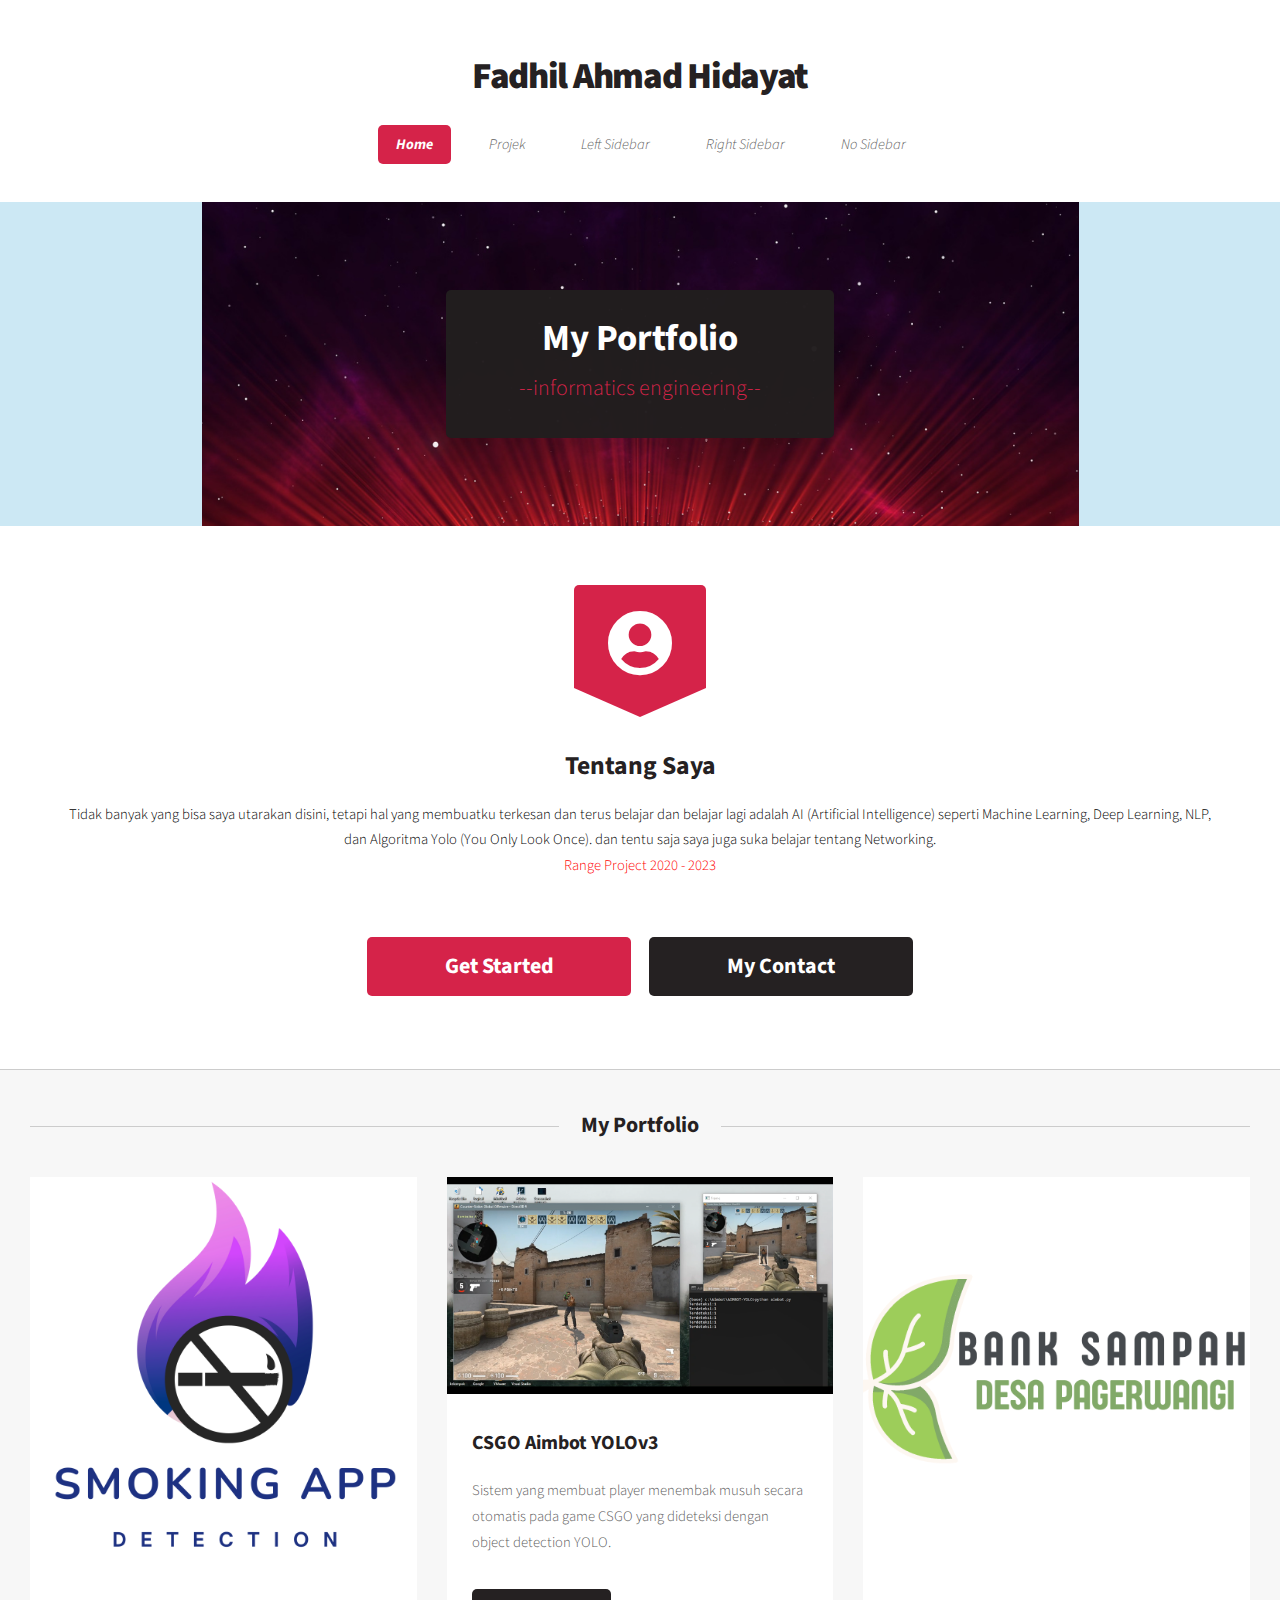
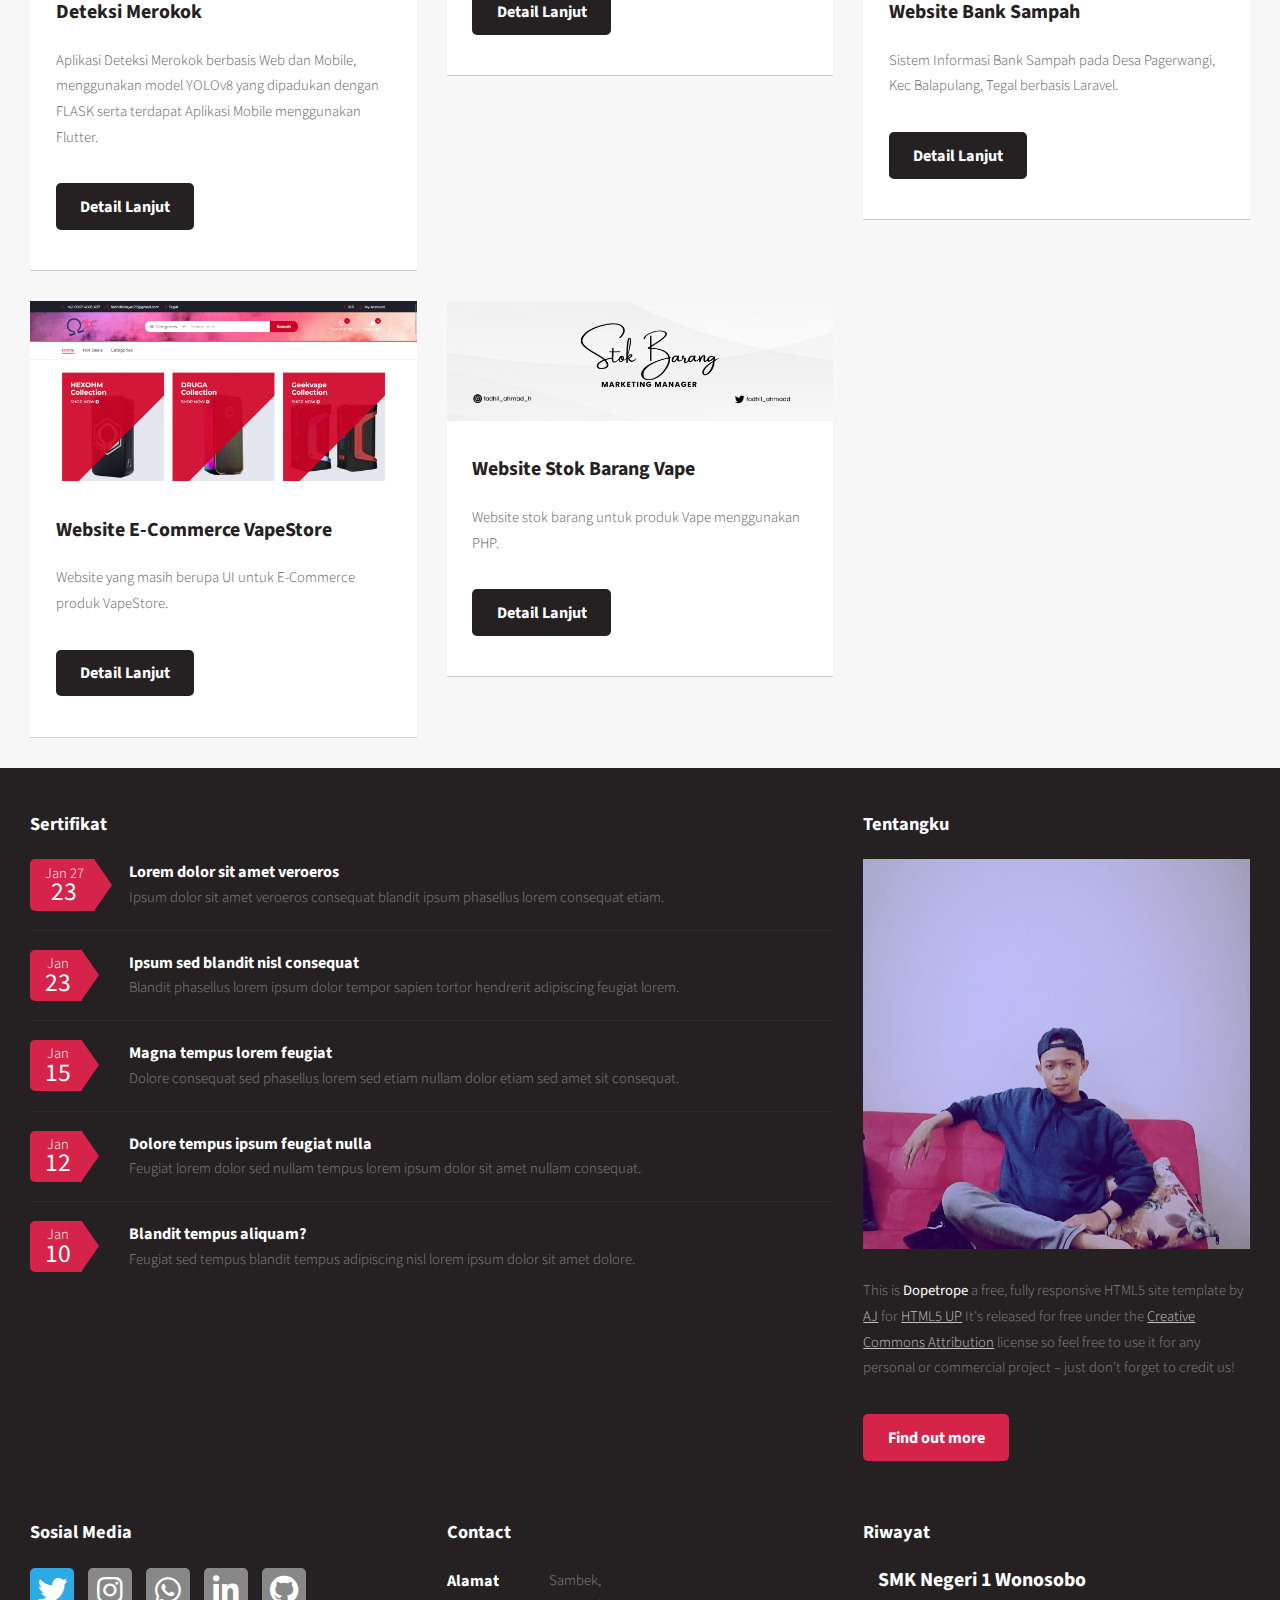
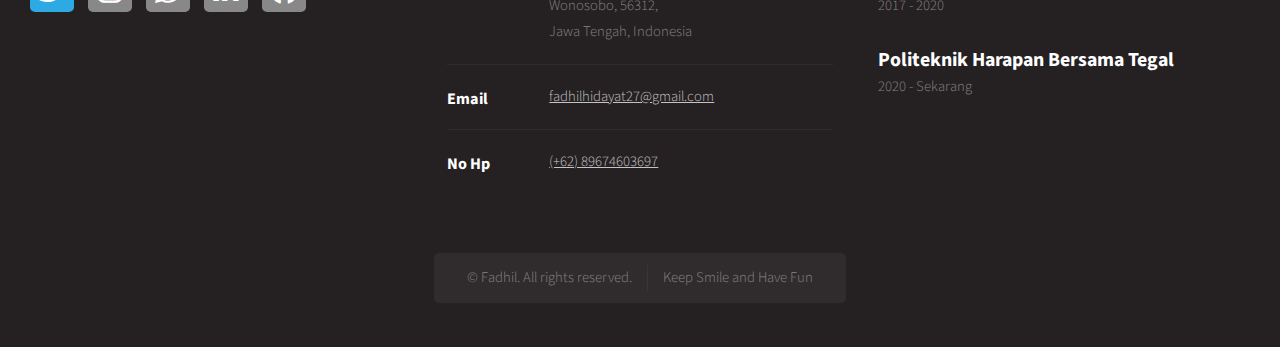
==== index.html @ 1b9e40a4 "Initial commit" ====
<!DOCTYPE HTML>
<html>
	<head>
		<title>Portfolio-Fadhil Ahmad Hidayat</title>
		<meta charset="utf-8" />
		<meta name="viewport" content="width=device-width, initial-scale=1, user-scalable=no" />
		<link rel="stylesheet" href="assets/css/main.css" />
	</head>
	<body class="homepage is-preload">
		<div id="page-wrapper">

			<!-- Header -->
				<section id="header">

					<!-- Logo -->
						<h1><a href="index.html">Fadhil Ahmad Hidayat</a></h1>

					<!-- Nav -->
						<nav id="nav">
							<ul>
								<li class="current"><a href="index.html">Home</a></li>
								<li>
									<a href="#">Projek</a>
									<ul>
										<li><a href="#">Deteksi Merokok</a></li>
										<li><a href="#">CSGO Aimbot YOLOv3</a></li>
										<li>
											<a href="#">Website</a>
											<ul>
												<li><a href="#">Bank Sampah</a></li>
												<li><a href="#">E-Commerce VapeStore</a></li>
												<li><a href="#">Stok Barang Vape</a></li>
											</ul>
										</li>										
									</ul>
								</li>
								<li><a href="left-sidebar.html">Left Sidebar</a></li>
								<li><a href="right-sidebar.html">Right Sidebar</a></li>
								<li><a href="no-sidebar.html">No Sidebar</a></li>
							</ul>
						</nav>

					<!-- Banner -->
						<section id="banner">
							<header>
								<h2>My Portfolio</h2>
								<p>--informatics engineering--</p>
							</header>
						</section>

					<!-- Intro -->
						<section id="intro" class="container">
							<div class="row">
								<div class="col-12 col-12-medium">
									<section class="first">
										<i class="icon solid featured fa-user-circle"></i>
										<header>
											<h2>Tentang Saya</h2>
										</header>
										<p style="color: black;">Tidak banyak yang bisa saya utarakan disini, tetapi hal yang membuatku terkesan dan terus belajar dan belajar lagi adalah AI (Artificial Intelligence) seperti Machine Learning, Deep Learning, NLP, dan Algoritma Yolo (You Only Look Once). dan tentu saja saya juga suka belajar tentang Networking.</p>
										<p style="color: red;">Range Project 2020 - 2023</p>
									</section>
								</div>								
							</div>
							<footer>
								<ul class="actions">
									<li><a href="#main" class="button large">Get Started</a></li>
									<li><a href="#footer" class="button alt large">My Contact</a></li>
								</ul>
							</footer>
						</section>

				</section>

			<!-- Main -->
				<section id="main">
					<div class="container">
						<div class="row">
							<div class="col-12">

								<!-- Portfolio -->
									<section>
										<header class="major">
											<h2>My Portfolio</h2>
										</header>
										<div class="row">
											<div class="col-4 col-6-medium col-12-small">
												<section class="box">
													<a href="#" class="image featured"><img src="images/image1.png" alt="" /></a>
													<header>
														<h3>Deteksi Merokok</h3>
													</header>
													<p>Aplikasi Deteksi Merokok berbasis Web dan Mobile, menggunakan model YOLOv8 yang dipadukan dengan FLASK serta terdapat Aplikasi Mobile menggunakan Flutter.</p>
													<footer>
														<ul class="actions">
															<li><a href="deteksi-merokok.html" class="button alt">Detail Lanjut</a></li>
														</ul>
													</footer>
												</section>
											</div>
											<div class="col-4 col-6-medium col-12-small">
												<section class="box">
													<a href="#" class="image featured"><img src="images/ss csgo.png" alt="" /></a>
													<header>
														<h3>CSGO Aimbot YOLOv3</h3>
													</header>
													<p>Sistem yang membuat player menembak musuh secara otomatis pada game CSGO yang dideteksi dengan object detection YOLO.</p>
													<footer>
														<ul class="actions">
															<li><a href="#" class="button alt">Detail Lanjut</a></li>
														</ul>
													</footer>
												</section>
											</div>
											<div class="col-4 col-6-medium col-12-small">
												<section class="box">
													<a href="#" class="image featured"><img src="images/banksampah.png" alt="" /></a>
													<header>
														<h3>Website Bank Sampah</h3>
													</header>
													<p>Sistem Informasi Bank Sampah pada Desa Pagerwangi, Kec Balapulang, Tegal berbasis Laravel.</p>
													<footer>
														<ul class="actions">
															<li><a href="#" class="button alt">Detail Lanjut</a></li>
														</ul>
													</footer>
												</section>
											</div>
											<div class="col-4 col-6-medium col-12-small">
												<section class="box">
													<a href="#" class="image featured"><img src="images/ecom.png" alt="" /></a>
													<header>
														<h3>Website E-Commerce VapeStore</h3>
													</header>
													<p>Website yang masih berupa UI untuk E-Commerce produk VapeStore.</p>
													<footer>
														<ul class="actions">
															<li><a href="#" class="button alt">Detail Lanjut</a></li>
														</ul>
													</footer>
												</section>
											</div>
											<div class="col-4 col-6-medium col-12-small">
												<section class="box">
													<a href="#" class="image featured"><img src="images/stok.png" alt="" /></a>
													<header>
														<h3>Website Stok Barang Vape</h3>
													</header>
													<p>Website stok barang untuk produk Vape menggunakan PHP.</p>
													<footer>
														<ul class="actions">
															<li><a href="#" class="button alt">Detail Lanjut</a></li>
														</ul>
													</footer>
												</section>
											</div>											
										</div>
									</section>

							</div>						
						</div>
					</div>
				</section>

			<!-- Footer -->
				<section id="footer">
					<div class="container">
						<div class="row">
							<div class="col-8 col-12-medium">
								<section>
									<header>
										<h2>Sertifikat</h2>
									</header>
									<ul class="dates">
										<li>
											<span class="date">Jan 27<strong>23</strong></span>
											<h3><a href="#">Lorem dolor sit amet veroeros</a></h3>
											<p>Ipsum dolor sit amet veroeros consequat blandit ipsum phasellus lorem consequat etiam.</p>
										</li>
										<li>
											<span class="date">Jan <strong>23</strong></span>
											<h3><a href="#">Ipsum sed blandit nisl consequat</a></h3>
											<p>Blandit phasellus lorem ipsum dolor tempor sapien tortor hendrerit adipiscing feugiat lorem.</p>
										</li>
										<li>
											<span class="date">Jan <strong>15</strong></span>
											<h3><a href="#">Magna tempus lorem feugiat</a></h3>
											<p>Dolore consequat sed phasellus lorem sed etiam nullam dolor etiam sed amet sit consequat.</p>
										</li>
										<li>
											<span class="date">Jan <strong>12</strong></span>
											<h3><a href="#">Dolore tempus ipsum feugiat nulla</a></h3>
											<p>Feugiat lorem dolor sed nullam tempus lorem ipsum dolor sit amet nullam consequat.</p>
										</li>
										<li>
											<span class="date">Jan <strong>10</strong></span>
											<h3><a href="#">Blandit tempus aliquam?</a></h3>
											<p>Feugiat sed tempus blandit tempus adipiscing nisl lorem ipsum dolor sit amet dolore.</p>
										</li>
									</ul>
								</section>
							</div>
							<div class="col-4 col-12-medium">
								<section>
									<header>
										<h2>Tentangku</h2>
									</header>
									<a href="#" class="image featured"><img src="images/me.jpg" alt="" /></a>
									<p>
										This is <strong>Dopetrope</strong> a free, fully responsive HTML5 site template by
										<a href="http://twitter.com/ajlkn">AJ</a> for <a href="http://html5up.net/">HTML5 UP</a> It's released for free under
										the <a href="http://html5up.net/license/">Creative Commons Attribution</a> license so feel free to use it for any personal or commercial project &ndash; just don't forget to credit us!
									</p>
									<footer>
										<ul class="actions">
											<li><a href="#" class="button">Find out more</a></li>
										</ul>
									</footer>
								</section>
							</div>
							<div class="col-4 col-6-medium col-12-small">							
								<header>
									<h2>Sosial Media</h2>
								</header>
								<ul class="social">										
									<li><a class="icon brands fa-twitter" href="https://twitter.com/fadhil_ahmadd" target="_blank"><span class="label">Twitter</span></a></li>
									<li><a class="icon brands fa-instagram" href="https://www.instagram.com/fadhil_ahmad_h/" target="_blank"><span class="label">Instagram</span></a></li>
									<li><a class="icon brands fa-whatsapp" href="https://wa.me/6289674603697" target="_blank"><span class="label">WhatsApp</span></a></li>
									<li><a class="icon brands fa-linkedin-in" href="linkedin.com/in/fadhil-ahmad-604623139" target="_blank"><span class="label">LinkedIn</span></a></li>
									<li><a class="icon brands fa-github" href="https://github.com/fadhilahmadd" target="_blank"><span class="label">Github</span></a></li>
								</ul>
							</div>
							<div class="col-4 col-6-medium col-12-small">
								<header>
									<h2>Contact</h2>
								</header>									
								<ul class="contact">
									<li>
										<h3>Alamat</h3>
										<p>
											Sambek,<br />
											Wonosobo, 56312,<br />
											Jawa Tengah, Indonesia
										</p>
									</li>
									<li>
										<h3>Email</h3>
										<p><a href="mailto:fadhilhidayat27@gmail.com">fadhilhidayat27@gmail.com</a></p>
									</li>
									<li>
										<h3>No Hp</h3>
										<p><a href="https://wa.me/6289674603697" target="_blank" >(+62) 89674603697</a></p>
									</li>
								</ul>							
							</div>
							<div class="col-4 col-12-medium">
								<section>
									<header>
										<h2>Riwayat</h2>
									</header>
									<ul>
										<h3>
											SMK Negeri 1 Wonosobo
										</h3>
										<p>2017 - 2020</p>
									</ul>		
									<ul>
										<h3>
											Politeknik Harapan Bersama Tegal
										</h3>
										<p>2020 - Sekarang</p>
									</ul>								
								</section>
							</div>
							<div class="col-12">

								<!-- Copyright -->
									<div id="copyright">
										<ul class="links">
											<li>&copy; Fadhil. All rights reserved.</li><li>Keep Smile and Have Fun</li>
										</ul>
									</div>

							</div>
						</div>
					</div>
				</section>

		</div>

		<!-- Scripts -->
			<script src="assets/js/jquery.min.js"></script>
			<script src="assets/js/jquery.dropotron.min.js"></script>
			<script src="assets/js/browser.min.js"></script>
			<script src="assets/js/breakpoints.min.js"></script>
			<script src="assets/js/util.js"></script>
			<script src="assets/js/main.js"></script>

	</body>
</html>
---- assets/css/main.css ----
@import url("fontawesome-all.min.css");
@import url("https://fonts.googleapis.com/css?family=Source+Sans+Pro:300,400,700,900,300italic");

/*
	Dopetrope by HTML5 UP
	html5up.net | @ajlkn
	Free for personal and commercial use under the CCA 3.0 license (html5up.net/license)
*/

html, body, div, span, applet, object,
iframe, h1, h2, h3, h4, h5, h6, p, blockquote,
pre, a, abbr, acronym, address, big, cite,
code, del, dfn, em, img, ins, kbd, q, s, samp,
small, strike, strong, sub, sup, tt, var, b,
u, i, center, dl, dt, dd, ol, ul, li, fieldset,
form, label, legend, table, caption, tbody,
tfoot, thead, tr, th, td, article, aside,
canvas, details, embed, figure, figcaption,
footer, header, hgroup, menu, nav, output, ruby,
section, summary, time, mark, audio, video {
	margin: 0;
	padding: 0;
	border: 0;
	font-size: 100%;
	font: inherit;
	vertical-align: baseline;}

article, aside, details, figcaption, figure,
footer, header, hgroup, menu, nav, section {
	display: block;}

body {
	line-height: 1;
}

ol, ul {
	list-style: none;
}

blockquote, q {
	quotes: none;
}

	blockquote:before, blockquote:after, q:before, q:after {
		content: '';
		content: none;
	}

table {
	border-collapse: collapse;
	border-spacing: 0;
}

body {
	-webkit-text-size-adjust: none;
}

mark {
	background-color: transparent;
	color: inherit;
}

input::-moz-focus-inner {
	border: 0;
	padding: 0;
}

input, select, textarea {
	-moz-appearance: none;
	-webkit-appearance: none;
	-ms-appearance: none;
	appearance: none;
}

/* Basic */

	html {
		box-sizing: border-box;
	}

	*, *:before, *:after {
		box-sizing: inherit;
	}

	body {
		background: #252122;
		background-image: url("images/bg02.png");
	}

		body.is-preload *, body.is-preload *:before, body.is-preload *:after {
			-moz-animation: none !important;
			-webkit-animation: none !important;
			-ms-animation: none !important;
			animation: none !important;
			-moz-transition: none !important;
			-webkit-transition: none !important;
			-ms-transition: none !important;
			transition: none !important;
		}

	body, input, textarea, select {
		font-family: 'Source Sans Pro';
		font-weight: 300;
		color: #5d5d5d;
		font-size: 14pt;
		line-height: 1.75em;
	}

	strong, b {
		color: #252122;
		font-weight: 400;
	}

	i, em {
		font-style: italic;
	}

	sub {
		position: relative;
		top: 0.5em;
		font-size: 0.8em;
	}

	sup {
		position: relative;
		top: -0.5em;
		font-size: 0.8em;
	}

	blockquote {
		border-left: solid 0.75em #dddddd;
		padding: 1em 0 1em 1.5em;
		font-style: italic;
	}

	h1, h2, h3, h4, h5, h6 {
		color: #252122;
		font-weight: 700;
	}

	h1 a, h2 a, h3 a, h4 a, h5 a, h6 a {
		color: inherit;
		text-decoration: none;
	}

	h2 {
		font-size: 1.5em;
	}

	h3 {
		font-size: 1.35em;
	}

	a {
		color: #d52349;
		text-decoration: underline;
	}

		a:hover {
			text-decoration: none;
		}

	br.clear {
		clear: both;
	}

	hr {
		border: 0;
		border-top: solid 1px #dddddd;
		height: 1px;
		margin: 2em 0 2em 0;
	}

	p, ul, ol, dl, table {
		margin-bottom: 2em;
	}

/* Container */

	.container {
		margin: 0 auto;
		max-width: 100%;
		width: 70em;
	}

		@media screen and (max-width: 1680px) {

			.container {
				width: 70em;
			}

		}

		@media screen and (max-width: 1280px) {

			.container {
				width: calc(100% - 60px);
			}

		}

		@media screen and (max-width: 980px) {

			.container {
				width: calc(100% - 80px);
			}

		}

		@media screen and (max-width: 736px) {

			.container {
				width: calc(100% - 40px);
			}

		}

/* Row */

	.row {
		display: flex;
		flex-wrap: wrap;
		box-sizing: border-box;
		align-items: stretch;
	}

		.row > * {
			box-sizing: border-box;
		}

		.row.gtr-uniform > * > :last-child {
			margin-bottom: 0;
		}

		.row.aln-left {
			justify-content: flex-start;
		}

		.row.aln-center {
			justify-content: center;
		}

		.row.aln-right {
			justify-content: flex-end;
		}

		.row.aln-top {
			align-items: flex-start;
		}

		.row.aln-middle {
			align-items: center;
		}

		.row.aln-bottom {
			align-items: flex-end;
		}

		.row > .imp {
			order: -1;
		}

		.row > .col-1 {
			width: 8.33333%;
		}

		.row > .off-1 {
			margin-left: 8.33333%;
		}

		.row > .col-2 {
			width: 16.66667%;
		}

		.row > .off-2 {
			margin-left: 16.66667%;
		}

		.row > .col-3 {
			width: 25%;
		}

		.row > .off-3 {
			margin-left: 25%;
		}

		.row > .col-4 {
			width: 33.33333%;
		}

		.row > .off-4 {
			margin-left: 33.33333%;
		}

		.row > .col-5 {
			width: 41.66667%;
		}

		.row > .off-5 {
			margin-left: 41.66667%;
		}

		.row > .col-6 {
			width: 50%;
		}

		.row > .off-6 {
			margin-left: 50%;
		}

		.row > .col-7 {
			width: 58.33333%;
		}

		.row > .off-7 {
			margin-left: 58.33333%;
		}

		.row > .col-8 {
			width: 66.66667%;
		}

		.row > .off-8 {
			margin-left: 66.66667%;
		}

		.row > .col-9 {
			width: 75%;
		}

		.row > .off-9 {
			margin-left: 75%;
		}

		.row > .col-10 {
			width: 83.33333%;
		}

		.row > .off-10 {
			margin-left: 83.33333%;
		}

		.row > .col-11 {
			width: 91.66667%;
		}

		.row > .off-11 {
			margin-left: 91.66667%;
		}

		.row > .col-12 {
			width: 100%;
		}

		.row > .off-12 {
			margin-left: 100%;
		}

		.row.gtr-0 {
			margin-top: 0px;
			margin-left: 0px;
		}

			.row.gtr-0 > * {
				padding: 0px 0 0 0px;
			}

			.row.gtr-0.gtr-uniform {
				margin-top: 0px;
			}

				.row.gtr-0.gtr-uniform > * {
					padding-top: 0px;
				}

		.row.gtr-25 {
			margin-top: -12.5px;
			margin-left: -12.5px;
		}

			.row.gtr-25 > * {
				padding: 12.5px 0 0 12.5px;
			}

			.row.gtr-25.gtr-uniform {
				margin-top: -12.5px;
			}

				.row.gtr-25.gtr-uniform > * {
					padding-top: 12.5px;
				}

		.row.gtr-50 {
			margin-top: -25px;
			margin-left: -25px;
		}

			.row.gtr-50 > * {
				padding: 25px 0 0 25px;
			}

			.row.gtr-50.gtr-uniform {
				margin-top: -25px;
			}

				.row.gtr-50.gtr-uniform > * {
					padding-top: 25px;
				}

		.row {
			margin-top: -50px;
			margin-left: -50px;
		}

			.row > * {
				padding: 50px 0 0 50px;
			}

			.row.gtr-uniform {
				margin-top: -50px;
			}

				.row.gtr-uniform > * {
					padding-top: 50px;
				}

		.row.gtr-150 {
			margin-top: -75px;
			margin-left: -75px;
		}

			.row.gtr-150 > * {
				padding: 75px 0 0 75px;
			}

			.row.gtr-150.gtr-uniform {
				margin-top: -75px;
			}

				.row.gtr-150.gtr-uniform > * {
					padding-top: 75px;
				}

		.row.gtr-200 {
			margin-top: -100px;
			margin-left: -100px;
		}

			.row.gtr-200 > * {
				padding: 100px 0 0 100px;
			}

			.row.gtr-200.gtr-uniform {
				margin-top: -100px;
			}

				.row.gtr-200.gtr-uniform > * {
					padding-top: 100px;
				}

		@media screen and (max-width: 1680px) {

			.row {
				display: flex;
				flex-wrap: wrap;
				box-sizing: border-box;
				align-items: stretch;
			}

				.row > * {
					box-sizing: border-box;
				}

				.row.gtr-uniform > * > :last-child {
					margin-bottom: 0;
				}

				.row.aln-left {
					justify-content: flex-start;
				}

				.row.aln-center {
					justify-content: center;
				}

				.row.aln-right {
					justify-content: flex-end;
				}

				.row.aln-top {
					align-items: flex-start;
				}

				.row.aln-middle {
					align-items: center;
				}

				.row.aln-bottom {
					align-items: flex-end;
				}

				.row > .imp-xlarge {
					order: -1;
				}

				.row > .col-1-xlarge {
					width: 8.33333%;
				}

				.row > .off-1-xlarge {
					margin-left: 8.33333%;
				}

				.row > .col-2-xlarge {
					width: 16.66667%;
				}

				.row > .off-2-xlarge {
					margin-left: 16.66667%;
				}

				.row > .col-3-xlarge {
					width: 25%;
				}

				.row > .off-3-xlarge {
					margin-left: 25%;
				}

				.row > .col-4-xlarge {
					width: 33.33333%;
				}

				.row > .off-4-xlarge {
					margin-left: 33.33333%;
				}

				.row > .col-5-xlarge {
					width: 41.66667%;
				}

				.row > .off-5-xlarge {
					margin-left: 41.66667%;
				}

				.row > .col-6-xlarge {
					width: 50%;
				}

				.row > .off-6-xlarge {
					margin-left: 50%;
				}

				.row > .col-7-xlarge {
					width: 58.33333%;
				}

				.row > .off-7-xlarge {
					margin-left: 58.33333%;
				}

				.row > .col-8-xlarge {
					width: 66.66667%;
				}

				.row > .off-8-xlarge {
					margin-left: 66.66667%;
				}

				.row > .col-9-xlarge {
					width: 75%;
				}

				.row > .off-9-xlarge {
					margin-left: 75%;
				}

				.row > .col-10-xlarge {
					width: 83.33333%;
				}

				.row > .off-10-xlarge {
					margin-left: 83.33333%;
				}

				.row > .col-11-xlarge {
					width: 91.66667%;
				}

				.row > .off-11-xlarge {
					margin-left: 91.66667%;
				}

				.row > .col-12-xlarge {
					width: 100%;
				}

				.row > .off-12-xlarge {
					margin-left: 100%;
				}

				.row.gtr-0 {
					margin-top: 0px;
					margin-left: 0px;
				}

					.row.gtr-0 > * {
						padding: 0px 0 0 0px;
					}

					.row.gtr-0.gtr-uniform {
						margin-top: 0px;
					}

						.row.gtr-0.gtr-uniform > * {
							padding-top: 0px;
						}

				.row.gtr-25 {
					margin-top: -12.5px;
					margin-left: -12.5px;
				}

					.row.gtr-25 > * {
						padding: 12.5px 0 0 12.5px;
					}

					.row.gtr-25.gtr-uniform {
						margin-top: -12.5px;
					}

						.row.gtr-25.gtr-uniform > * {
							padding-top: 12.5px;
						}

				.row.gtr-50 {
					margin-top: -25px;
					margin-left: -25px;
				}

					.row.gtr-50 > * {
						padding: 25px 0 0 25px;
					}

					.row.gtr-50.gtr-uniform {
						margin-top: -25px;
					}

						.row.gtr-50.gtr-uniform > * {
							padding-top: 25px;
						}

				.row {
					margin-top: -50px;
					margin-left: -50px;
				}

					.row > * {
						padding: 50px 0 0 50px;
					}

					.row.gtr-uniform {
						margin-top: -50px;
					}

						.row.gtr-uniform > * {
							padding-top: 50px;
						}

				.row.gtr-150 {
					margin-top: -75px;
					margin-left: -75px;
				}

					.row.gtr-150 > * {
						padding: 75px 0 0 75px;
					}

					.row.gtr-150.gtr-uniform {
						margin-top: -75px;
					}

						.row.gtr-150.gtr-uniform > * {
							padding-top: 75px;
						}

				.row.gtr-200 {
					margin-top: -100px;
					margin-left: -100px;
				}

					.row.gtr-200 > * {
						padding: 100px 0 0 100px;
					}

					.row.gtr-200.gtr-uniform {
						margin-top: -100px;
					}

						.row.gtr-200.gtr-uniform > * {
							padding-top: 100px;
						}

		}

		@media screen and (max-width: 1280px) {

			.row {
				display: flex;
				flex-wrap: wrap;
				box-sizing: border-box;
				align-items: stretch;
			}

				.row > * {
					box-sizing: border-box;
				}

				.row.gtr-uniform > * > :last-child {
					margin-bottom: 0;
				}

				.row.aln-left {
					justify-content: flex-start;
				}

				.row.aln-center {
					justify-content: center;
				}

				.row.aln-right {
					justify-content: flex-end;
				}

				.row.aln-top {
					align-items: flex-start;
				}

				.row.aln-middle {
					align-items: center;
				}

				.row.aln-bottom {
					align-items: flex-end;
				}

				.row > .imp-large {
					order: -1;
				}

				.row > .col-1-large {
					width: 8.33333%;
				}

				.row > .off-1-large {
					margin-left: 8.33333%;
				}

				.row > .col-2-large {
					width: 16.66667%;
				}

				.row > .off-2-large {
					margin-left: 16.66667%;
				}

				.row > .col-3-large {
					width: 25%;
				}

				.row > .off-3-large {
					margin-left: 25%;
				}

				.row > .col-4-large {
					width: 33.33333%;
				}

				.row > .off-4-large {
					margin-left: 33.33333%;
				}

				.row > .col-5-large {
					width: 41.66667%;
				}

				.row > .off-5-large {
					margin-left: 41.66667%;
				}

				.row > .col-6-large {
					width: 50%;
				}

				.row > .off-6-large {
					margin-left: 50%;
				}

				.row > .col-7-large {
					width: 58.33333%;
				}

				.row > .off-7-large {
					margin-left: 58.33333%;
				}

				.row > .col-8-large {
					width: 66.66667%;
				}

				.row > .off-8-large {
					margin-left: 66.66667%;
				}

				.row > .col-9-large {
					width: 75%;
				}

				.row > .off-9-large {
					margin-left: 75%;
				}

				.row > .col-10-large {
					width: 83.33333%;
				}

				.row > .off-10-large {
					margin-left: 83.33333%;
				}

				.row > .col-11-large {
					width: 91.66667%;
				}

				.row > .off-11-large {
					margin-left: 91.66667%;
				}

				.row > .col-12-large {
					width: 100%;
				}

				.row > .off-12-large {
					margin-left: 100%;
				}

				.row.gtr-0 {
					margin-top: 0px;
					margin-left: 0px;
				}

					.row.gtr-0 > * {
						padding: 0px 0 0 0px;
					}

					.row.gtr-0.gtr-uniform {
						margin-top: 0px;
					}

						.row.gtr-0.gtr-uniform > * {
							padding-top: 0px;
						}

				.row.gtr-25 {
					margin-top: -7.5px;
					margin-left: -7.5px;
				}

					.row.gtr-25 > * {
						padding: 7.5px 0 0 7.5px;
					}

					.row.gtr-25.gtr-uniform {
						margin-top: -7.5px;
					}

						.row.gtr-25.gtr-uniform > * {
							padding-top: 7.5px;
						}

				.row.gtr-50 {
					margin-top: -15px;
					margin-left: -15px;
				}

					.row.gtr-50 > * {
						padding: 15px 0 0 15px;
					}

					.row.gtr-50.gtr-uniform {
						margin-top: -15px;
					}

						.row.gtr-50.gtr-uniform > * {
							padding-top: 15px;
						}

				.row {
					margin-top: -30px;
					margin-left: -30px;
				}

					.row > * {
						padding: 30px 0 0 30px;
					}

					.row.gtr-uniform {
						margin-top: -30px;
					}

						.row.gtr-uniform > * {
							padding-top: 30px;
						}

				.row.gtr-150 {
					margin-top: -45px;
					margin-left: -45px;
				}

					.row.gtr-150 > * {
						padding: 45px 0 0 45px;
					}

					.row.gtr-150.gtr-uniform {
						margin-top: -45px;
					}

						.row.gtr-150.gtr-uniform > * {
							padding-top: 45px;
						}

				.row.gtr-200 {
					margin-top: -60px;
					margin-left: -60px;
				}

					.row.gtr-200 > * {
						padding: 60px 0 0 60px;
					}

					.row.gtr-200.gtr-uniform {
						margin-top: -60px;
					}

						.row.gtr-200.gtr-uniform > * {
							padding-top: 60px;
						}

		}

		@media screen and (max-width: 980px) {

			.row {
				display: flex;
				flex-wrap: wrap;
				box-sizing: border-box;
				align-items: stretch;
			}

				.row > * {
					box-sizing: border-box;
				}

				.row.gtr-uniform > * > :last-child {
					margin-bottom: 0;
				}

				.row.aln-left {
					justify-content: flex-start;
				}

				.row.aln-center {
					justify-content: center;
				}

				.row.aln-right {
					justify-content: flex-end;
				}

				.row.aln-top {
					align-items: flex-start;
				}

				.row.aln-middle {
					align-items: center;
				}

				.row.aln-bottom {
					align-items: flex-end;
				}

				.row > .imp-medium {
					order: -1;
				}

				.row > .col-1-medium {
					width: 8.33333%;
				}

				.row > .off-1-medium {
					margin-left: 8.33333%;
				}

				.row > .col-2-medium {
					width: 16.66667%;
				}

				.row > .off-2-medium {
					margin-left: 16.66667%;
				}

				.row > .col-3-medium {
					width: 25%;
				}

				.row > .off-3-medium {
					margin-left: 25%;
				}

				.row > .col-4-medium {
					width: 33.33333%;
				}

				.row > .off-4-medium {
					margin-left: 33.33333%;
				}

				.row > .col-5-medium {
					width: 41.66667%;
				}

				.row > .off-5-medium {
					margin-left: 41.66667%;
				}

				.row > .col-6-medium {
					width: 50%;
				}

				.row > .off-6-medium {
					margin-left: 50%;
				}

				.row > .col-7-medium {
					width: 58.33333%;
				}

				.row > .off-7-medium {
					margin-left: 58.33333%;
				}

				.row > .col-8-medium {
					width: 66.66667%;
				}

				.row > .off-8-medium {
					margin-left: 66.66667%;
				}

				.row > .col-9-medium {
					width: 75%;
				}

				.row > .off-9-medium {
					margin-left: 75%;
				}

				.row > .col-10-medium {
					width: 83.33333%;
				}

				.row > .off-10-medium {
					margin-left: 83.33333%;
				}

				.row > .col-11-medium {
					width: 91.66667%;
				}

				.row > .off-11-medium {
					margin-left: 91.66667%;
				}

				.row > .col-12-medium {
					width: 100%;
				}

				.row > .off-12-medium {
					margin-left: 100%;
				}

				.row.gtr-0 {
					margin-top: 0px;
					margin-left: 0px;
				}

					.row.gtr-0 > * {
						padding: 0px 0 0 0px;
					}

					.row.gtr-0.gtr-uniform {
						margin-top: 0px;
					}

						.row.gtr-0.gtr-uniform > * {
							padding-top: 0px;
						}

				.row.gtr-25 {
					margin-top: -10px;
					margin-left: -10px;
				}

					.row.gtr-25 > * {
						padding: 10px 0 0 10px;
					}

					.row.gtr-25.gtr-uniform {
						margin-top: -10px;
					}

						.row.gtr-25.gtr-uniform > * {
							padding-top: 10px;
						}

				.row.gtr-50 {
					margin-top: -20px;
					margin-left: -20px;
				}

					.row.gtr-50 > * {
						padding: 20px 0 0 20px;
					}

					.row.gtr-50.gtr-uniform {
						margin-top: -20px;
					}

						.row.gtr-50.gtr-uniform > * {
							padding-top: 20px;
						}

				.row {
					margin-top: -40px;
					margin-left: -40px;
				}

					.row > * {
						padding: 40px 0 0 40px;
					}

					.row.gtr-uniform {
						margin-top: -40px;
					}

						.row.gtr-uniform > * {
							padding-top: 40px;
						}

				.row.gtr-150 {
					margin-top: -60px;
					margin-left: -60px;
				}

					.row.gtr-150 > * {
						padding: 60px 0 0 60px;
					}

					.row.gtr-150.gtr-uniform {
						margin-top: -60px;
					}

						.row.gtr-150.gtr-uniform > * {
							padding-top: 60px;
						}

				.row.gtr-200 {
					margin-top: -80px;
					margin-left: -80px;
				}

					.row.gtr-200 > * {
						padding: 80px 0 0 80px;
					}

					.row.gtr-200.gtr-uniform {
						margin-top: -80px;
					}

						.row.gtr-200.gtr-uniform > * {
							padding-top: 80px;
						}

		}

		@media screen and (max-width: 736px) {

			.row {
				display: flex;
				flex-wrap: wrap;
				box-sizing: border-box;
				align-items: stretch;
			}

				.row > * {
					box-sizing: border-box;
				}

				.row.gtr-uniform > * > :last-child {
					margin-bottom: 0;
				}

				.row.aln-left {
					justify-content: flex-start;
				}

				.row.aln-center {
					justify-content: center;
				}

				.row.aln-right {
					justify-content: flex-end;
				}

				.row.aln-top {
					align-items: flex-start;
				}

				.row.aln-middle {
					align-items: center;
				}

				.row.aln-bottom {
					align-items: flex-end;
				}

				.row > .imp-small {
					order: -1;
				}

				.row > .col-1-small {
					width: 8.33333%;
				}

				.row > .off-1-small {
					margin-left: 8.33333%;
				}

				.row > .col-2-small {
					width: 16.66667%;
				}

				.row > .off-2-small {
					margin-left: 16.66667%;
				}

				.row > .col-3-small {
					width: 25%;
				}

				.row > .off-3-small {
					margin-left: 25%;
				}

				.row > .col-4-small {
					width: 33.33333%;
				}

				.row > .off-4-small {
					margin-left: 33.33333%;
				}

				.row > .col-5-small {
					width: 41.66667%;
				}

				.row > .off-5-small {
					margin-left: 41.66667%;
				}

				.row > .col-6-small {
					width: 50%;
				}

				.row > .off-6-small {
					margin-left: 50%;
				}

				.row > .col-7-small {
					width: 58.33333%;
				}

				.row > .off-7-small {
					margin-left: 58.33333%;
				}

				.row > .col-8-small {
					width: 66.66667%;
				}

				.row > .off-8-small {
					margin-left: 66.66667%;
				}

				.row > .col-9-small {
					width: 75%;
				}

				.row > .off-9-small {
					margin-left: 75%;
				}

				.row > .col-10-small {
					width: 83.33333%;
				}

				.row > .off-10-small {
					margin-left: 83.33333%;
				}

				.row > .col-11-small {
					width: 91.66667%;
				}

				.row > .off-11-small {
					margin-left: 91.66667%;
				}

				.row > .col-12-small {
					width: 100%;
				}

				.row > .off-12-small {
					margin-left: 100%;
				}

				.row.gtr-0 {
					margin-top: 0px;
					margin-left: 0px;
				}

					.row.gtr-0 > * {
						padding: 0px 0 0 0px;
					}

					.row.gtr-0.gtr-uniform {
						margin-top: 0px;
					}

						.row.gtr-0.gtr-uniform > * {
							padding-top: 0px;
						}

				.row.gtr-25 {
					margin-top: -5px;
					margin-left: -5px;
				}

					.row.gtr-25 > * {
						padding: 5px 0 0 5px;
					}

					.row.gtr-25.gtr-uniform {
						margin-top: -5px;
					}

						.row.gtr-25.gtr-uniform > * {
							padding-top: 5px;
						}

				.row.gtr-50 {
					margin-top: -10px;
					margin-left: -10px;
				}

					.row.gtr-50 > * {
						padding: 10px 0 0 10px;
					}

					.row.gtr-50.gtr-uniform {
						margin-top: -10px;
					}

						.row.gtr-50.gtr-uniform > * {
							padding-top: 10px;
						}

				.row {
					margin-top: -20px;
					margin-left: -20px;
				}

					.row > * {
						padding: 20px 0 0 20px;
					}

					.row.gtr-uniform {
						margin-top: -20px;
					}

						.row.gtr-uniform > * {
							padding-top: 20px;
						}

				.row.gtr-150 {
					margin-top: -30px;
					margin-left: -30px;
				}

					.row.gtr-150 > * {
						padding: 30px 0 0 30px;
					}

					.row.gtr-150.gtr-uniform {
						margin-top: -30px;
					}

						.row.gtr-150.gtr-uniform > * {
							padding-top: 30px;
						}

				.row.gtr-200 {
					margin-top: -40px;
					margin-left: -40px;
				}

					.row.gtr-200 > * {
						padding: 40px 0 0 40px;
					}

					.row.gtr-200.gtr-uniform {
						margin-top: -40px;
					}

						.row.gtr-200.gtr-uniform > * {
							padding-top: 40px;
						}

		}

/* Form */

	form label {
		display: block;
		color: #252122;
		font-weight: 400;
		margin: 0 0 0.5em 0;
	}

	form input[type=text],
	form input[type=email],
	form input[type=password],
	form select,
	form textarea {
		-webkit-appearance: none;
		display: block;
		border: 0;
		padding: 0.75em 1em;
		font-size: 1em;
		border-radius: 5px;
		border: solid 1px #dddddd;
		background: #fff;
		width: 100%;
	}

		form input[type=text]:focus,
		form input[type=email]:focus,
		form input[type=password]:focus,
		form select:focus,
		form textarea:focus {
			box-shadow: inset 0px 0px 1px 1px #43bff0;
		}

	form textarea {
		height: 15em;
	}

	form ::-webkit-input-placeholder {
		color: #555 !important;
	}

	form :-moz-placeholder {
		color: #555 !important;
	}

	form ::-moz-placeholder {
		color: #555 !important;
	}

	form :-ms-input-placeholder {
		color: #555 !important;
	}

	form ::-moz-focus-inner {
		border: 0;
	}

/* Tables */

	table {
		width: 100%;
	}

		table tr {
			border-top: solid 1px #dddddd;
		}

			table tr:first-child {
				border-top: 0;
			}

		table td {
			padding: 0.5em 1em 0.5em 1em;
		}

		table th {
			text-align: left;
			padding: 0.5em 1em 0.5em 1em;
			font-weight: 700;
			margin: 0 0 1em 0;
		}

		table thead {
			border-bottom: solid 2px #dddddd;
		}

/* Section/Article */

	section, article {
		margin-bottom: 2.5em;
	}

		section > :last-child, section:last-child, article > :last-child, article:last-child {
			margin-bottom: 0;
		}

	header {
		margin: 0 0 1.5em 0;
	}

		header > p {
			display: block;
			font-style: italic;
			margin: 0.5em 0 0 0;
			padding-bottom: 0.5em;
		}

		header.major {
			position: relative;
			text-align: center;
			border-top: solid 1px #ccc;
			top: 1em;
			margin: 0 0 3em 0;
		}

			header.major h2 {
				background: #fff;
				position: relative;
				top: -0.65em;
				display: inline;
				margin: 0;
				padding: 0 1em 0 1em;
			}

	footer {
		margin: 2.25em 0 0 0;
	}

/* Box */

	.box {
		background: #ffffff;
		border-bottom: solid 1px #ccc;
		padding: 2.75em 1.75em 2.75em 1.75em;
	}

		.box .image.featured {
			position: relative;
			width: auto;
			left: 1.75em;
			top: 1.75em;
			margin: -4.5em 0 4.25em -3.5em;
		}

		.box.post header {
			padding-top: 1em;
			margin: 0 0 2em 0;
		}

		.box.post h2 {
			font-size: 2.5em;
			letter-spacing: -0.015em;
		}

		.box.post header > p {
			margin-top: 1.25em;
			font-size: 1.25em;
		}

		.box footer ul.actions {
			margin-bottom: 0;
		}

/* Button */

	input[type="button"],
	input[type="submit"],
	input[type="reset"],
	button,
	.button {
		-webkit-appearance: none;
		display: inline-block;
		text-decoration: none;
		cursor: pointer;
		border: 0;
		border-radius: 5px;
		background: #d52349;
		color: #fff !important;
		font-weight: 700;
		outline: 0;
		font-size: 1.1em;
		padding: 0.65em 1.5em 0.65em 1.5em;
		text-align: center;
		-moz-transition: background-color .25s ease-in-out;
		-webkit-transition: background-color .25s ease-in-out;
		-ms-transition: background-color .25s ease-in-out;
		transition: background-color .25s ease-in-out;
	}

		input[type="button"]:hover,
		input[type="submit"]:hover,
		input[type="reset"]:hover,
		button:hover,
		.button:hover {
			background: #e53359;
		}

		input[type="button"]:active,
		input[type="submit"]:active,
		input[type="reset"]:active,
		button:active,
		.button:active {
			background: #c51349;
		}

		input[type="button"].alt,
		input[type="submit"].alt,
		input[type="reset"].alt,
		button.alt,
		.button.alt {
			background: #252122;
		}

			input[type="button"].alt:hover,
			input[type="submit"].alt:hover,
			input[type="reset"].alt:hover,
			button.alt:hover,
			.button.alt:hover {
				background: #353132;
			}

			input[type="button"].alt:active,
			input[type="submit"].alt:active,
			input[type="reset"].alt:active,
			button.alt:active,
			.button.alt:active {
				background: #151112;
			}

		input[type="button"].icon:before,
		input[type="submit"].icon:before,
		input[type="reset"].icon:before,
		button.icon:before,
		.button.icon:before {
			opacity: 0.35;
			position: relative;
			top: 0.05em;
			margin-right: 0.75em;
		}

		input[type="button"].large,
		input[type="submit"].large,
		input[type="reset"].large,
		button.large,
		.button.large {
			font-size: 1.5em;
			padding: 0.75em 1.5em 0.75em 1.5em;
		}

/* Image */

	.image {
		display: inline-block;
		outline: 0;
	}

		.image img {
			display: block;
			width: 100%;
		}

		.image.centered {
			display: block;
			margin: 0 0 2em 0;
		}

			.image.centered img {
				margin: 0 auto;
				width: auto;
			}

		.image.featured {
			display: block;
			width: 100%;
			margin: 0 0 2em 0;
		}

		.image.left {
			float: left;
			margin: 0 2em 2em 0;
		}

/* List */

	ul {
		list-style: disc;
		padding-left: 1em;
	}

		ul li {
			padding-left: 0.5em;
		}

	ol {
		list-style: decimal;
		padding-left: 1.25em;
	}

		ol li {
			padding-left: 0.25em;
		}

/* Actions */

	ul.actions {
		list-style: none;
		padding-left: 0;
	}

		ul.actions li {
			display: inline-block;
			margin-left: 1em;
			padding-left: 0;
		}

			ul.actions li:first-child {
				margin-left: 0;
			}

/* Links */

	ul.links {
		list-style: none;
		padding-left: 0;
	}

		ul.links li {
			display: inline-block;
			border-left: solid 1px rgba(255, 255, 255, 0.05);
			padding: 0 0 0 1em;
			margin: 0 0 0 1em;
		}

			ul.links li:first-child {
				border-left: 0;
				padding-left: 0;
				margin-left: 0;
			}

/* Contact */

	ul.contact {
		list-style: none;
		padding-left: 0;
	}

		ul.contact li {
			position: relative;
			border-top: solid 1px #ddd;
			padding: 1.3em 0 1.3em 7em;
		}

			ul.contact li h3 {
				position: absolute;
				left: 0;
				top: 1.3em;
				font-size: 1.1em;
			}

			ul.contact li p {
				margin: 0;
			}

			ul.contact li:first-child {
				padding-top: 0;
				border-top: 0;
			}

				ul.contact li:first-child h3 {
					top: 0;
				}

/* Dates */

	ul.dates {
		list-style: none;
		padding-left: 0;
	}

		ul.dates li {
			position: relative;
			border-top: solid 1px #ddd;
			padding: 1.3em 0 1.3em 6.75em;
		}

		ul.dates .date {
			display: block;
			position: absolute;
			left: 0;
			top: 1.3em;
			background-color: #d52349;
			height: 3.5em;
			text-align: center;
			color: #fff;
			line-height: 1em;
			border-top-left-radius: 5px;
			border-bottom-left-radius: 5px;
			padding: 0.5em 0.75em 0 1em;
		}

			ul.dates .date:after {
				content: '';
				position: absolute;
				bottom: 0;
				right: -1.2em;
				border-left: solid 1.25em #d52349;
				border-top: solid 1.8em transparent;
				border-bottom: solid 1.8em transparent;
			}

			ul.dates .date strong {
				display: block;
				font-size: 1.75em;
				padding-top: 0.15em;
			}

		ul.dates h3 {
			font-size: 1.1em;
		}

		ul.dates p {
			margin: 0;
		}

		ul.dates li:first-child {
			border-top: 0;
			padding-top: 0;
		}

			ul.dates li:first-child .date {
				top: 0;
			}

/* Divided */

	ul.divided {
		list-style: none;
		padding-left: 0;
	}

		ul.divided li {
			border-top: solid 1px #ddd;
			padding: 1em 0 1em 0;
		}

			ul.divided li:first-child {
				border-top: 0;
				padding-top: 0;
			}

/* Social */

	ul.social {
		list-style: none;
		padding-left: 0;
		overflow: hidden;
		cursor: default;
		margin: 0 0 3.25em 0;
	}

		ul.social li {
			display: inline-block;
			padding-left: 0;
			margin-left: 0.75em;
		}

			ul.social li:first-child {
				margin-left: 0;
			}

			ul.social li a {
				display: inline-block;
				width: 3em;
				height: 3em;
				text-align: center;
				border-radius: 5px;
				background: #888;
				-moz-transition: background-color .25s ease-in-out;
				-webkit-transition: background-color .25s ease-in-out;
				-ms-transition: background-color .25s ease-in-out;
				transition: background-color .25s ease-in-out;
			}

				ul.social li a:before {
					color: #fff;
					font-size: 2em;
					line-height: 1.5em;
				}

				ul.social li a.fa-facebook {
					background: #3c5a98;
				}

					ul.social li a.fa-facebook:hover {
						background: #4c6aa8;
					}

				ul.social li a.fa-twitter {
					background: #2daae4;
				}

					ul.social li a.fa-twitter:hover {
						background: #3dbaf4;
					}

				ul.social li a.fa-dribbble {
					background: #c4376b;
				}

					ul.social li a.fa-dribbble:hover {
						background: #d4477b;
					}

				ul.social li a.fa-linkedin {
					background: #006599;
				}

					ul.social li a.fa-linkedin:hover {
						background: #1075a9;
					}

				ul.social li a.fa-tumblr {
					background: #2b4661;
				}

					ul.social li a.fa-tumblr:hover {
						background: #3b5671;
					}

				ul.social li a.fa-google-plus {
					background: #da2713;
				}

					ul.social li a.fa-google-plus:hover {
						background: #ea3723;
					}

/* Icons */

	.icon {
		text-decoration: none;
		position: relative;
		text-decoration: none;
	}

		.icon:before {
			-moz-osx-font-smoothing: grayscale;
			-webkit-font-smoothing: antialiased;
			display: inline-block;
			font-style: normal;
			font-variant: normal;
			text-rendering: auto;
			line-height: 1;
			text-transform: none !important;
			font-family: 'Font Awesome 5 Free';
			font-weight: 400;
		}

		.icon.solid:before {
			font-weight: 900;
		}

		.icon.brands:before {
			font-family: 'Font Awesome 5 Brands';
		}

		.icon:before {
			line-height: inherit;
		}

		.icon > .label {
			display: none;
		}

		.icon.featured {
			position: relative;
			display: inline-block;
			background-color: #d52349;
			width: 9em;
			padding: 1.75em 0 0.75em 0;
			border-top-left-radius: 5px;
			border-top-right-radius: 5px;
			margin: 0 0 4.5em 0;
			cursor: default;
		}

			.icon.featured:before {
				font-size: 4.5em;
				line-height: 1em;
				color: #fff;
			}

			.icon.featured:after {
				content: '';
				position: absolute;
				bottom: -1.95em;
				left: 0;
				border-top: solid 2em #d52349;
				border-left: solid 4.5em transparent;
				border-right: solid 4.5em transparent;
			}

			.icon.featured.alt {
				background-color: #252122;
			}

				.icon.featured.alt:after {
					border-top-color: #252122;
				}

			.icon.featured.alt2 {
				background-color: #827a7c;
			}

				.icon.featured.alt2:after {
					border-top-color: #827a7c;
				}

/* Page Wrapper */

	#page-wrapper > section {
		margin-bottom: 0;
	}

/* Header */

	#header {
		position: relative;
		background: #ffffff;
		border-bottom: solid 1px #ccc;
		padding: 5em 0 4em 0;
		text-align: center;
	}

		#header h1 {
			color: #252122;
			font-weight: 900;
			font-size: 2.5em;
			letter-spacing: -0.035em;
			line-height: 1;
		}

/* Nav */

	#nav {
		margin: 2.5em 0 0 0;
	}

		#nav > ul {
			margin: 0;
		}

			#nav > ul > li {
				display: inline-block;
				font-style: italic;
				margin: 0 0.35em 0 0.35em;
			}

				#nav > ul > li > ul {
					display: none;
				}

				#nav > ul > li > a {
					border-radius: 5px;
					color: #5d5d5d;
					text-decoration: none;
					padding: 0.6em 1.2em 0.6em 1.2em;
					-moz-transition: background-color .25s ease-in-out;
					-webkit-transition: background-color .25s ease-in-out;
					-ms-transition: background-color .25s ease-in-out;
					transition: background-color .25s ease-in-out;
					outline: 0;
				}

				#nav > ul > li:hover > a, #nav > ul > li.active > a {
					background: #f3f3f3;
				}

				#nav > ul > li.current > a {
					background: #d52349;
					color: #fff !important;
					font-weight: 700;
				}

	.dropotron {
		border-radius: 5px;
		background-color: #252122;
		background-color: rgba(34, 30, 31, 0.98);
		padding: 1.25em 1.5em 1.25em 1.5em;
		font-style: italic;
		min-width: 13em;
		box-shadow: 0px 8px 15px 0px rgba(0, 0, 0, 0.5);
		text-align: left;
		margin-top: -1.25em;
		margin-left: -1px;
		list-style: none;
	}

		.dropotron a, .dropotron span {
			color: #aaa;
			text-decoration: none;
			-moz-transition: color .25s ease-in-out;
			-webkit-transition: color .25s ease-in-out;
			-ms-transition: color .25s ease-in-out;
			transition: color .25s ease-in-out;
		}

		.dropotron li {
			padding: 0.25em 0 0.25em 0;
		}

			.dropotron li:hover > a, .dropotron li:hover > span {
				color: #fff;
			}

		.dropotron.level-0 {
			margin-top: 2em;
		}

			.dropotron.level-0:before {
				content: '';
				display: block;
				position: absolute;
				left: 50%;
				margin-left: -10px;
				top: -9px;
				border-left: solid 10px transparent;
				border-right: solid 10px transparent;
				border-bottom: solid 10px #252122;
				border-bottom-color: rgba(34, 30, 31, 0.98);
			}

/* Banner */

	#banner {
		background: #CCE8F4 url("../../images/gmbr1.png");
		background-position: center center;
		background-size: auto 100%;
		background-repeat: no-repeat;
		text-align: center;
		position: relative;
		padding: 11em 0;
		margin: 4em 0 0 0;
	}

		#banner header {
			background-color: rgba(34, 30, 31, 0.98);
			display: inline-block;
			padding: 2.5em 5em;
			border-radius: 5px;
		}

			#banner header h2 {
				color: #fff;
				font-weight: 700;
				font-size: 2.5em;
				margin: 0 0 0.65em 0;
			}

			#banner header p {
				color: #d52349;
				padding: 0;
				font-style: normal;
				margin: 0;
				font-size: 1.5em;
			}

/* Intro */

	#intro {
		text-align: center;
		overflow: hidden;
	}

		#intro section {
			margin: 3em 0;
			padding: 2.5em 0;
		}

		#intro h2 {
			font-size: 1.75em;
		}

		#intro p {
			margin: 0;
		}

		#intro .middle {
			position: relative;
			z-index: 1;
		}

			#intro .middle:before {
				content: '';
				width: 32px;
				height: 100%;
				position: absolute;
				left: -24px;
				top: 0;
				display: block;
				z-index: -1;
				box-shadow: 32px 0 0 0 #fff, 0 -32px 0 0 #fff, 0 32px 0 0 #fff, 32px 32px 0 0 #fff, 32px -32px 0 0 #fff, 0 0 32px 0 rgba(0, 0, 0, 0.15);
			}

			#intro .middle:after {
				content: '';
				width: 32px;
				height: 100%;
				position: absolute;
				right: -24px;
				top: 0;
				display: block;
				z-index: -1;
				box-shadow: -32px 0 0 0 #fff, 0 -32px 0 0 #fff, 0 32px 0 0 #fff, -32px 32px 0 0 #fff, -32px -32px 0 0 #fff, 0 0 32px 0 rgba(0, 0, 0, 0.15);
			}

		#intro .button {
			min-width: 12em;
		}

		#intro footer {
			margin: 0;
		}

/* Main */

	#main {
		position: relative;
		background: #f7f7f7 url("images/bg02.png");
		padding: 4em 0 4em 0;
	}

		#main:before {
			content: '';
			position: absolute;
			top: 0;
			left: 0;
			width: 100%;
			background: url("images/bg01.png");
			background-size: 100% 100%;
			z-index: 0;
			opacity: 0.1;
		}

		#main .major h2 {
			background: #f7f7f7 url("images/bg02.png");
		}

/* Footer */

	#footer {
		position: relative;
		color: #858484;
		padding: 4em 0;
	}

		#footer:before {
			content: '';
			position: absolute;
			top: 0;
			left: 0;
			width: 100%;
			background: url("images/bg01.png");
			background-size: 100% 100%;
			z-index: 0;
			opacity: 0.5;
		}

		#footer a {
			color: #c5c4c4;
		}

		#footer h2, #footer h3, #footer h4, #footer h5, #footer h6, #footer strong, #footer b {
			color: #fff;
		}

			#footer h2 a, #footer h3 a, #footer h4 a, #footer h5 a, #footer h6 a, #footer strong a, #footer b a {
				color: inherit;
			}

		#footer ul.contact li,
		#footer ul.dates li,
		#footer ul.divided li {
			border-top-color: #353434;
			border-top-color: rgba(255, 255, 255, 0.05);
		}

		#footer header {
			margin: 0 0 3em 0;
		}

			#footer header h2 {
				font-size: 1.75em;
			}

/* Copyright */

	#copyright {
		text-align: center;
		margin: 3em 0 2em 0;
	}

		#copyright ul.links {
			display: inline-block;
			background: #2C2929;
			background: rgba(255, 255, 255, 0.05);
			border-radius: 5px;
			margin: 0;
			padding: 0.85em 2.25em 0.85em 2.25em;
		}

/* XLarge */

	@media screen and (max-width: 1680px) {

		/* Basic */

			body, input, textarea, select {
				font-size: 12pt;
			}

	}

/* Large */

	@media screen and (max-width: 1280px) {

		/* Basic */

			body, input, textarea, select {
				font-size: 11pt;
			}

		/* Section/Article */

			header.major {
				margin: 0.75em 0 2.5em 0;
			}

				header.major h2 {
					padding: 0 1em 0 1em;
				}

		/* Social */

			ul.social li {
				margin: 0 0 0.25em 0.75em;
			}

		/* Header */

			#header {
				padding: 4em 0 3em 0;
			}

		/* Banner */

			#banner {
				padding: 6em 0;
				margin: 3em 0 0 0;
			}

		/* Intro */

			#intro {
				padding: 0;
			}

				#intro section {
					padding: 1em 2em;
				}

				#intro .middle:before {
					left: -12px;
				}

				#intro .middle:after {
					right: -12px;
				}

		/* Main */

			#main {
				padding: 30px 0;
			}

		/* Footer */

			#footer {
				padding: 3em 0;
			}

				#footer:before {
					height: 2.5em;
				}

				#footer header {
					margin: 0 0 1.5em 0;
				}

					#footer header h2 {
						font-size: 1.25em;
					}

		/* Copyright */

			#copyright {
				margin: 0;
			}

	}

/* Medium */

	#navPanel, #titleBar {
		display: none;
	}

	@media screen and (max-width: 980px) {

		/* Basic */

			html, body {
				overflow-x: hidden;
			}

		/* Box */

			.box footer ul.actions li {
				margin: 1em 0 0 0;
				display: block;
			}

				.box footer ul.actions li .button {
					width: 100%;
				}

				.box footer ul.actions li:first-child {
					margin-top: 0;
				}

		/* Header */

			#header {
				padding: 3.5em 0 3em 0;
			}

		/* Nav */

			#nav {
				display: none;
			}

		/* Intro */

			#intro {
				padding: 3em 0 0 0;
			}

				#intro section {
					position: relative;
					border-top: solid 1px #dfdfdf;
					margin: 0;
					padding: 40px 0 0 0;
				}

					#intro section.first {
						border-top: 0;
						padding-top: 0;
					}

					#intro section p {
						margin: 0;
					}

				#intro .middle:before, #intro .middle:after {
					display: none;
				}

				#intro footer {
					padding: 3em 0 0 0;
				}

					#intro footer ul.actions {
						margin-bottom: 0;
					}

		/* Main */

			#main {
				padding: 40px 0;
			}

		/* Copyright */

			#copyright ul.links {
				display: block;
			}

		/* Nav */

			#page-wrapper {
				-moz-backface-visibility: hidden;
				-webkit-backface-visibility: hidden;
				-ms-backface-visibility: hidden;
				backface-visibility: hidden;
				-moz-transition: -moz-transform 0.5s ease;
				-webkit-transition: -webkit-transform 0.5s ease;
				-ms-transition: -ms-transform 0.5s ease;
				transition: transform 0.5s ease;
				padding-bottom: 1px;
			}

			#titleBar {
				-moz-backface-visibility: hidden;
				-webkit-backface-visibility: hidden;
				-ms-backface-visibility: hidden;
				backface-visibility: hidden;
				-moz-transition: -moz-transform 0.5s ease;
				-webkit-transition: -webkit-transform 0.5s ease;
				-ms-transition: -ms-transform 0.5s ease;
				transition: transform 0.5s ease;
				display: block;
				height: 44px;
				left: 0;
				position: fixed;
				top: 0;
				width: 100%;
				z-index: 10001;
				background: none;
			}

				#titleBar .toggle {
					text-decoration: none;
					width: 80px;
					height: 60px;
				}

					#titleBar .toggle:before {
						-moz-osx-font-smoothing: grayscale;
						-webkit-font-smoothing: antialiased;
						display: inline-block;
						font-style: normal;
						font-variant: normal;
						text-rendering: auto;
						line-height: 1;
						text-transform: none !important;
						font-family: 'Font Awesome 5 Free';
						font-weight: 900;
					}

					#titleBar .toggle:before {
						content: '\f0c9';
						display: block;
						position: absolute;
						left: 10px;
						top: 10px;
						width: 50px;
						height: 40px;
						line-height: 40px;
						font-size: 18px;
						color: #fff;
						text-align: center;
						background: rgba(150, 150, 150, 0.75);
						border-radius: 5px;
					}

					#titleBar .toggle:active:before {
						background-color: #969696;
					}

			#navPanel {
				-moz-backface-visibility: hidden;
				-webkit-backface-visibility: hidden;
				-ms-backface-visibility: hidden;
				backface-visibility: hidden;
				-moz-transform: translateX(-275px);
				-webkit-transform: translateX(-275px);
				-ms-transform: translateX(-275px);
				transform: translateX(-275px);
				-moz-transition: -moz-transform 0.5s ease;
				-webkit-transition: -webkit-transform 0.5s ease;
				-ms-transition: -ms-transform 0.5s ease;
				transition: transform 0.5s ease;
				display: block;
				height: 100%;
				left: 0;
				overflow-y: auto;
				position: fixed;
				top: 0;
				width: 275px;
				z-index: 10002;
				color: #858484;
				background-image: url("images/bg02.png");
				box-shadow: inset -3px 0px 5px 0px rgba(0, 0, 0, 0.35);
			}

				#navPanel .link {
					display: block;
					color: #888;
					text-decoration: none;
					height: 44px;
					line-height: 44px;
					border-top: solid 1px rgba(255, 255, 255, 0.05);
					padding: 0 1em 0 1em;
					font-style: italic;
				}

					#navPanel .link:first-child {
						border-top: 0;
					}

				#navPanel .indent-1 {
					display: inline-block;
					width: 1em;
				}

				#navPanel .indent-2 {
					display: inline-block;
					width: 2em;
				}

				#navPanel .indent-3 {
					display: inline-block;
					width: 3em;
				}

				#navPanel .indent-4 {
					display: inline-block;
					width: 4em;
				}

				#navPanel .indent-5 {
					display: inline-block;
					width: 5em;
				}

				#navPanel .depth-0 {
					color: #fff;
				}

			body.navPanel-visible #page-wrapper {
				-moz-transform: translateX(275px);
				-webkit-transform: translateX(275px);
				-ms-transform: translateX(275px);
				transform: translateX(275px);
			}

			body.navPanel-visible #titleBar {
				-moz-transform: translateX(275px);
				-webkit-transform: translateX(275px);
				-ms-transform: translateX(275px);
				transform: translateX(275px);
			}

			body.navPanel-visible #navPanel {
				-moz-transform: translateX(0);
				-webkit-transform: translateX(0);
				-ms-transform: translateX(0);
				transform: translateX(0);
			}

	}

/* Small */

	@media screen and (max-width: 736px) {

		/* Basic */

			body, input, textarea, select {
				font-size: 11pt;
			}

			h2, h3, h4, h5, h6 {
				font-size: 1.25em;
			}

		/* Button */

			input[type="button"].large,
			input[type="submit"].large,
			input[type="reset"].large,
			button.large,
			.button.large {
				font-size: 1.1em;
				padding: 0.65em 1.5em 0.65em 1.5em;
			}

		/* Actions */

			ul.actions li {
				margin: 1em 0 0 0;
				display: block;
			}

				ul.actions li .button {
					width: 100%;
				}

				ul.actions li:first-child {
					margin-top: 0;
				}

		/* Section/Article */

			section, article {
				margin-bottom: 20px;
			}

			header {
				margin: 0 0 1em 0;
			}

			footer {
				margin: 2em 0 0 0;
			}

		/* Box */

			.box {
				padding: 25px 15px 20px 15px;
			}

				.box .image.featured {
					left: 15px;
					top: 15px;
					margin: -40px 0 40px -30px;
				}

				.box.post header {
					padding-top: 0;
					margin: 0 0 1em 0;
				}

				.box.post h2 {
					font-size: 1.5em;
					line-height: 1.5em;
				}

				.box.post header > p {
					margin-top: 0;
					font-size: 1em;
				}

		/* Divided */

			ul.divided li {
				padding: 0.5em 0 0.5em 0;
			}

		/* Contact */

			ul.contact li {
				padding: 0.8em 0 0.8em 7em;
			}

				ul.contact li h3 {
					top: 0.8em;
				}

		/* Dates */

			ul.dates li {
				padding-left: 6em;
			}

			ul.dates h3 {
				margin: 0 0 0.5em 0;
			}

		/* Links */

			ul.links li {
				display: block;
				padding: 0.25em 0 0 0;
				margin: 0.25em 0 0 0;
				border-left: 0;
			}

				ul.links li:first-child {
					padding-top: 0;
					margin-top: 0;
				}

		/* Social */

			ul.social li {
				margin: 0 0.5em 0.75em 0;
			}

		/* Icons */

			.icon.featured {
				width: 8em;
				margin: 0 0 3em 0;
			}

				.icon.featured:after {
					border-left: solid 4em transparent;
					border-right: solid 4em transparent;
				}

		/* Header */

			#header {
				text-align: center;
				padding: 2em 0;
			}

				#header h1 {
					color: #252122;
					font-weight: 900;
					font-size: 1.75em;
					letter-spacing: -0.035em;
				}

		/* Intro */

			#intro {
				padding: 2em 0 0 0;
			}

				#intro section {
					padding: 40px 0 0 0;
					margin: 20px 0 0 0;
				}

				#intro h2 {
					font-size: 1.25em;
				}

		/* Banner */

			#banner {
				padding: 6em 0;
				margin: 2em 0 0 0;
			}

				#banner header {
					padding: 1.5em 1em 1.5em 1em;
					display: block;
					border-radius: 0;
				}

					#banner header h2 {
						font-size: 1.5em;
						line-height: 1.5em;
						margin: 0 0 0.25em 0;
					}

					#banner header p {
						font-size: 1.2em;
					}

		/* Main */

			#main {
				padding: 20px 0;
			}

		/* Footer */

			#footer {
				padding: 40px 0 20px 0;
			}

	}
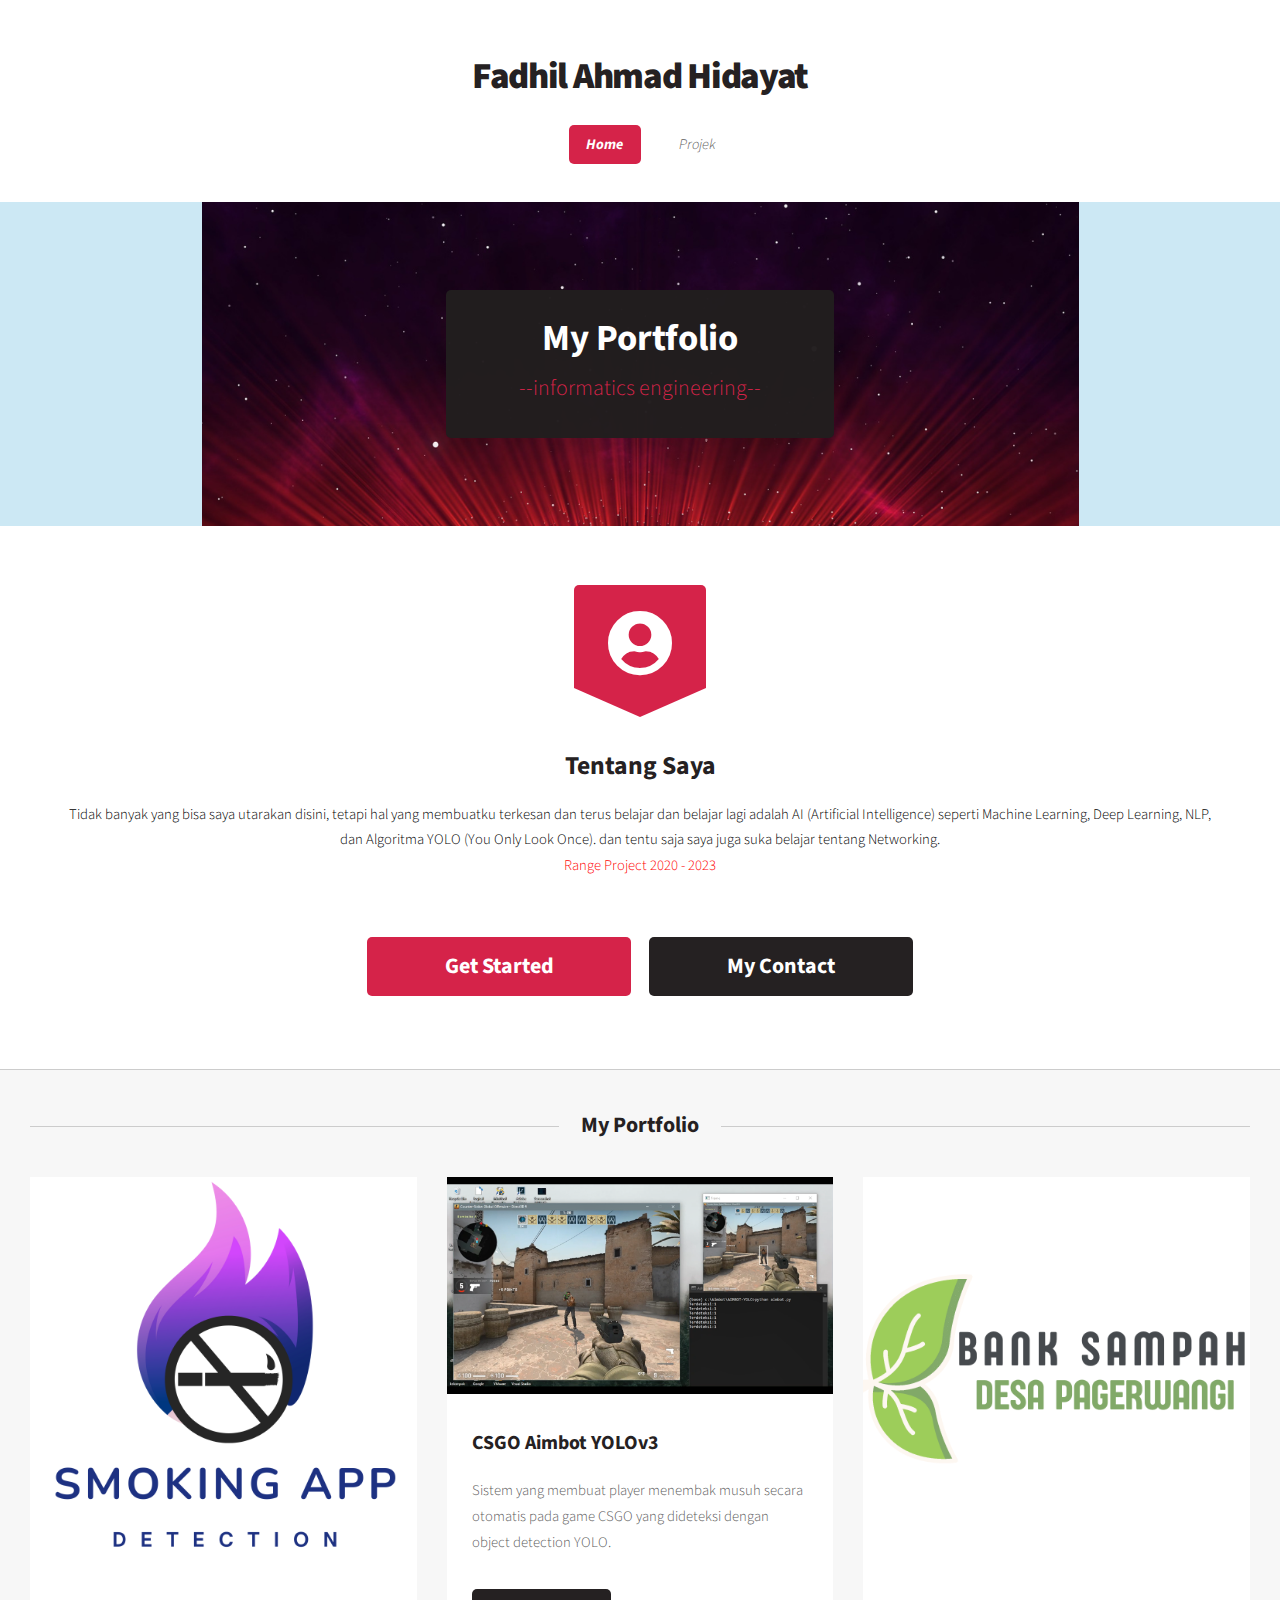
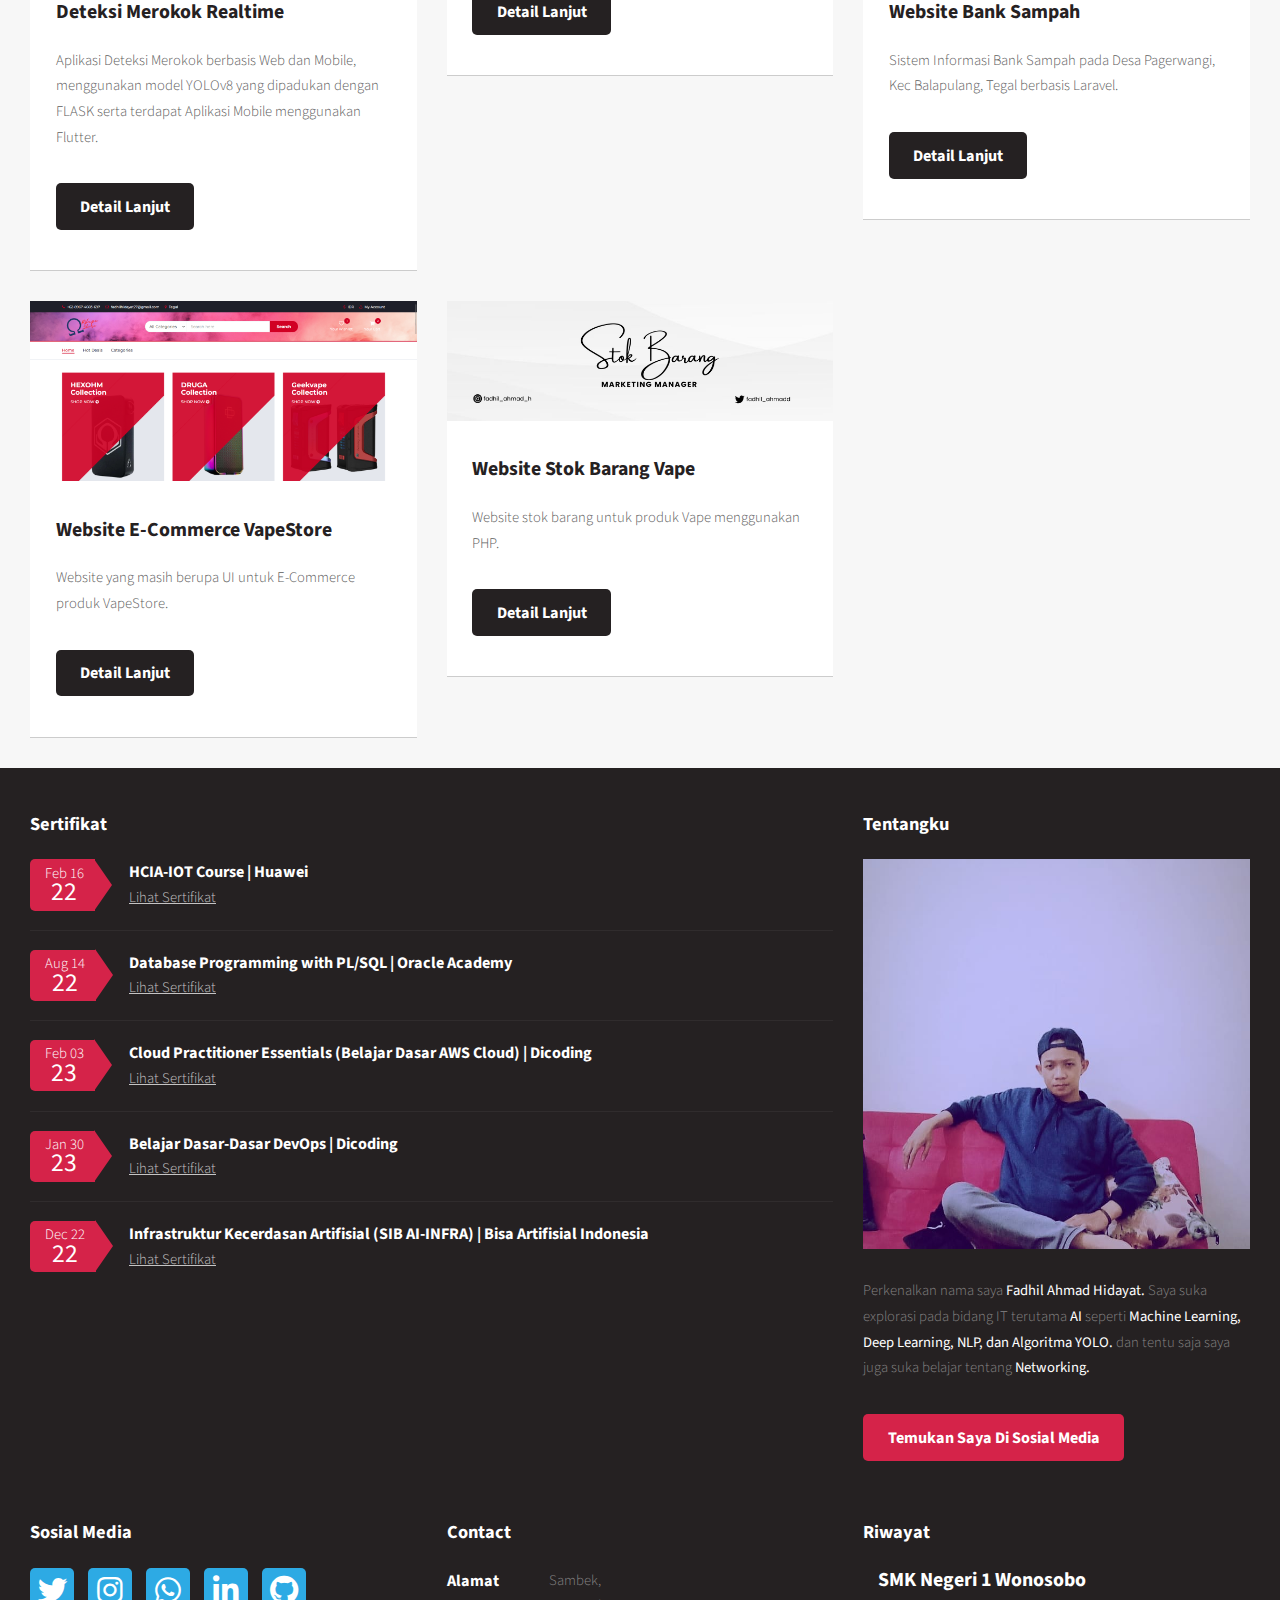
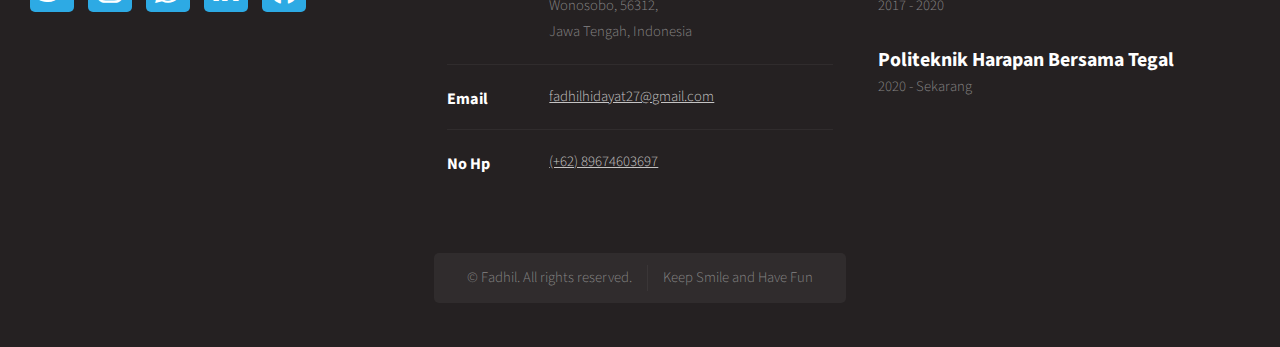
==== commit 55ae2b1e: "update" ====
--- a/index.html
+++ b/index.html
@@ -22,21 +22,18 @@
 								<li>
 									<a href="#">Projek</a>
 									<ul>
-										<li><a href="#">Deteksi Merokok</a></li>
-										<li><a href="#">CSGO Aimbot YOLOv3</a></li>
+										<li><a href="deteksi-merokok.html">Deteksi Merokok (Realtime)</a></li>
+										<li><a href="aimbot.html">CSGO Aimbot YOLOv3</a></li>
 										<li>
 											<a href="#">Website</a>
 											<ul>
-												<li><a href="#">Bank Sampah</a></li>
-												<li><a href="#">E-Commerce VapeStore</a></li>
-												<li><a href="#">Stok Barang Vape</a></li>
+												<li><a href="bank-sampah.html">Bank Sampah</a></li>
+												<li><a href="ecom-vape.html">E-Commerce VapeStore</a></li>
+												<li><a href="stok-vape.html">Stok Barang Vape</a></li>
 											</ul>
 										</li>										
 									</ul>
 								</li>
-								<li><a href="left-sidebar.html">Left Sidebar</a></li>
-								<li><a href="right-sidebar.html">Right Sidebar</a></li>
-								<li><a href="no-sidebar.html">No Sidebar</a></li>
 							</ul>
 						</nav>
 
@@ -57,7 +54,7 @@
 										<header>
 											<h2>Tentang Saya</h2>
 										</header>
-										<p style="color: black;">Tidak banyak yang bisa saya utarakan disini, tetapi hal yang membuatku terkesan dan terus belajar dan belajar lagi adalah AI (Artificial Intelligence) seperti Machine Learning, Deep Learning, NLP, dan Algoritma Yolo (You Only Look Once). dan tentu saja saya juga suka belajar tentang Networking.</p>
+										<p style="color: black;">Tidak banyak yang bisa saya utarakan disini, tetapi hal yang membuatku terkesan dan terus belajar dan belajar lagi adalah AI (Artificial Intelligence) seperti Machine Learning, Deep Learning, NLP, dan Algoritma YOLO (You Only Look Once). dan tentu saja saya juga suka belajar tentang Networking.</p>
 										<p style="color: red;">Range Project 2020 - 2023</p>
 									</section>
 								</div>								
@@ -86,9 +83,9 @@
 										<div class="row">
 											<div class="col-4 col-6-medium col-12-small">
 												<section class="box">
-													<a href="#" class="image featured"><img src="images/image1.png" alt="" /></a>
-													<header>
-														<h3>Deteksi Merokok</h3>
+													<a href="deteksi-merokok.html" class="image featured"><img src="images/image1.png" alt="" /></a>
+													<header>
+														<h3>Deteksi Merokok Realtime</h3>
 													</header>
 													<p>Aplikasi Deteksi Merokok berbasis Web dan Mobile, menggunakan model YOLOv8 yang dipadukan dengan FLASK serta terdapat Aplikasi Mobile menggunakan Flutter.</p>
 													<footer>
@@ -100,56 +97,56 @@
 											</div>
 											<div class="col-4 col-6-medium col-12-small">
 												<section class="box">
-													<a href="#" class="image featured"><img src="images/ss csgo.png" alt="" /></a>
+													<a href="aimbot.html" class="image featured"><img src="images/ss csgo.png" alt="" /></a>
 													<header>
 														<h3>CSGO Aimbot YOLOv3</h3>
 													</header>
 													<p>Sistem yang membuat player menembak musuh secara otomatis pada game CSGO yang dideteksi dengan object detection YOLO.</p>
 													<footer>
 														<ul class="actions">
-															<li><a href="#" class="button alt">Detail Lanjut</a></li>
-														</ul>
-													</footer>
-												</section>
-											</div>
-											<div class="col-4 col-6-medium col-12-small">
-												<section class="box">
-													<a href="#" class="image featured"><img src="images/banksampah.png" alt="" /></a>
+															<li><a href="aimbot.html" class="button alt">Detail Lanjut</a></li>
+														</ul>
+													</footer>
+												</section>
+											</div>
+											<div class="col-4 col-6-medium col-12-small">
+												<section class="box">
+													<a href="bank-sampah.html" class="image featured"><img src="images/banksampah.png" alt="" /></a>
 													<header>
 														<h3>Website Bank Sampah</h3>
 													</header>
 													<p>Sistem Informasi Bank Sampah pada Desa Pagerwangi, Kec Balapulang, Tegal berbasis Laravel.</p>
 													<footer>
 														<ul class="actions">
-															<li><a href="#" class="button alt">Detail Lanjut</a></li>
-														</ul>
-													</footer>
-												</section>
-											</div>
-											<div class="col-4 col-6-medium col-12-small">
-												<section class="box">
-													<a href="#" class="image featured"><img src="images/ecom.png" alt="" /></a>
+															<li><a href="bank-sampah.html" class="button alt">Detail Lanjut</a></li>
+														</ul>
+													</footer>
+												</section>
+											</div>
+											<div class="col-4 col-6-medium col-12-small">
+												<section class="box">
+													<a href="ecom-vape.html" class="image featured"><img src="images/ecom.png" alt="" /></a>
 													<header>
 														<h3>Website E-Commerce VapeStore</h3>
 													</header>
 													<p>Website yang masih berupa UI untuk E-Commerce produk VapeStore.</p>
 													<footer>
 														<ul class="actions">
-															<li><a href="#" class="button alt">Detail Lanjut</a></li>
-														</ul>
-													</footer>
-												</section>
-											</div>
-											<div class="col-4 col-6-medium col-12-small">
-												<section class="box">
-													<a href="#" class="image featured"><img src="images/stok.png" alt="" /></a>
+															<li><a href="ecom-vape.html" class="button alt">Detail Lanjut</a></li>
+														</ul>
+													</footer>
+												</section>
+											</div>
+											<div class="col-4 col-6-medium col-12-small">
+												<section class="box">
+													<a href="stok-vape.html" class="image featured"><img src="images/stok.png" alt="" /></a>
 													<header>
 														<h3>Website Stok Barang Vape</h3>
 													</header>
 													<p>Website stok barang untuk produk Vape menggunakan PHP.</p>
 													<footer>
 														<ul class="actions">
-															<li><a href="#" class="button alt">Detail Lanjut</a></li>
+															<li><a href="stok-vape.html" class="button alt">Detail Lanjut</a></li>
 														</ul>
 													</footer>
 												</section>
@@ -173,29 +170,29 @@
 									</header>
 									<ul class="dates">
 										<li>
-											<span class="date">Jan 27<strong>23</strong></span>
-											<h3><a href="#">Lorem dolor sit amet veroeros</a></h3>
-											<p>Ipsum dolor sit amet veroeros consequat blandit ipsum phasellus lorem consequat etiam.</p>
-										</li>
-										<li>
-											<span class="date">Jan <strong>23</strong></span>
-											<h3><a href="#">Ipsum sed blandit nisl consequat</a></h3>
-											<p>Blandit phasellus lorem ipsum dolor tempor sapien tortor hendrerit adipiscing feugiat lorem.</p>
-										</li>
-										<li>
-											<span class="date">Jan <strong>15</strong></span>
-											<h3><a href="#">Magna tempus lorem feugiat</a></h3>
-											<p>Dolore consequat sed phasellus lorem sed etiam nullam dolor etiam sed amet sit consequat.</p>
-										</li>
-										<li>
-											<span class="date">Jan <strong>12</strong></span>
-											<h3><a href="#">Dolore tempus ipsum feugiat nulla</a></h3>
-											<p>Feugiat lorem dolor sed nullam tempus lorem ipsum dolor sit amet nullam consequat.</p>
-										</li>
-										<li>
-											<span class="date">Jan <strong>10</strong></span>
-											<h3><a href="#">Blandit tempus aliquam?</a></h3>
-											<p>Feugiat sed tempus blandit tempus adipiscing nisl lorem ipsum dolor sit amet dolore.</p>
+											<span class="date">Feb 16<strong>22</strong></span>
+											<h3><a href="https://drive.google.com/file/d/1XcoLQKrk9DKDiMIuTcIR_rSeDKUYakSq/view?usp=sharing">HCIA-IOT Course | Huawei</a></h3>
+											<p><a href="https://drive.google.com/file/d/1XcoLQKrk9DKDiMIuTcIR_rSeDKUYakSq/view?usp=sharing">Lihat Sertifikat</a></p>
+										</li>
+										<li>
+											<span class="date">Aug 14<strong>22</strong></span>
+											<h3><a href="https://drive.google.com/file/d/1qDaDcIiv6wwv47MUpWqkHIIH9U0KP_7P/view?usp=sharing">Database Programming with PL/SQL | Oracle Academy</a></h3>
+											<p><a href="https://drive.google.com/file/d/1qDaDcIiv6wwv47MUpWqkHIIH9U0KP_7P/view?usp=sharing">Lihat Sertifikat</a></p>
+										</li>
+										<li>
+											<span class="date">Feb 03<strong>23</strong></span>
+											<h3><a href="https://drive.google.com/file/d/1sakwNXdHw1Mtbkg6tDueCZYopMsc3amI/view?usp=sharing">Cloud Practitioner Essentials (Belajar Dasar AWS Cloud) | Dicoding</a></h3>
+											<p><a href="https://drive.google.com/file/d/1sakwNXdHw1Mtbkg6tDueCZYopMsc3amI/view?usp=sharing">Lihat Sertifikat</a></p>
+										</li>
+										<li>
+											<span class="date">Jan 30<strong>23</strong></span>
+											<h3><a href="https://drive.google.com/file/d/1DN1onrOrX8aMcraNiahsklvIB1fvaOYo/view?usp=sharing">Belajar Dasar-Dasar DevOps | Dicoding</a></h3>
+											<p><a href="https://drive.google.com/file/d/1DN1onrOrX8aMcraNiahsklvIB1fvaOYo/view?usp=sharing">Lihat Sertifikat</a></p>
+										</li>
+										<li>
+											<span class="date">Dec 22<strong>22</strong></span>
+											<h3><a href="https://drive.google.com/file/d/1zTY4SG5FtAsffIfAX2D274hCz5XuFwcJ/view?usp=sharing">Infrastruktur Kecerdasan Artifisial (SIB AI-INFRA) | Bisa Artifisial Indonesia</a></h3>
+											<p><a href="https://drive.google.com/file/d/1zTY4SG5FtAsffIfAX2D274hCz5XuFwcJ/view?usp=sharing">Lihat Sertifikat</a></p>
 										</li>
 									</ul>
 								</section>
@@ -207,18 +204,17 @@
 									</header>
 									<a href="#" class="image featured"><img src="images/me.jpg" alt="" /></a>
 									<p>
-										This is <strong>Dopetrope</strong> a free, fully responsive HTML5 site template by
-										<a href="http://twitter.com/ajlkn">AJ</a> for <a href="http://html5up.net/">HTML5 UP</a> It's released for free under
-										the <a href="http://html5up.net/license/">Creative Commons Attribution</a> license so feel free to use it for any personal or commercial project &ndash; just don't forget to credit us!
+										Perkenalkan nama saya <strong>Fadhil Ahmad Hidayat.</strong> Saya suka explorasi pada bidang IT terutama <strong>AI</strong>
+										 seperti <strong>Machine Learning, Deep Learning, NLP, dan Algoritma YOLO.</strong>  dan tentu saja saya juga suka belajar tentang <strong>Networking.</strong>
 									</p>
 									<footer>
 										<ul class="actions">
-											<li><a href="#" class="button">Find out more</a></li>
+											<li><a href="#sosial" class="button">Temukan Saya Di Sosial Media</a></li>
 										</ul>
 									</footer>
 								</section>
 							</div>
-							<div class="col-4 col-6-medium col-12-small">							
+							<div id="sosial" class="col-4 col-6-medium col-12-small">							
 								<header>
 									<h2>Sosial Media</h2>
 								</header>
--- a/assets/css/main.css
+++ b/assets/css/main.css
@@ -1656,7 +1656,7 @@
 			input[type="reset"].alt:hover,
 			button.alt:hover,
 			.button.alt:hover {
-				background: #353132;
+				background: #c51349;
 			}
 
 			input[type="button"].alt:active,
@@ -1914,7 +1914,7 @@
 				height: 3em;
 				text-align: center;
 				border-radius: 5px;
-				background: #888;
+				background: #2daae4;
 				-moz-transition: background-color .25s ease-in-out;
 				-webkit-transition: background-color .25s ease-in-out;
 				-ms-transition: background-color .25s ease-in-out;
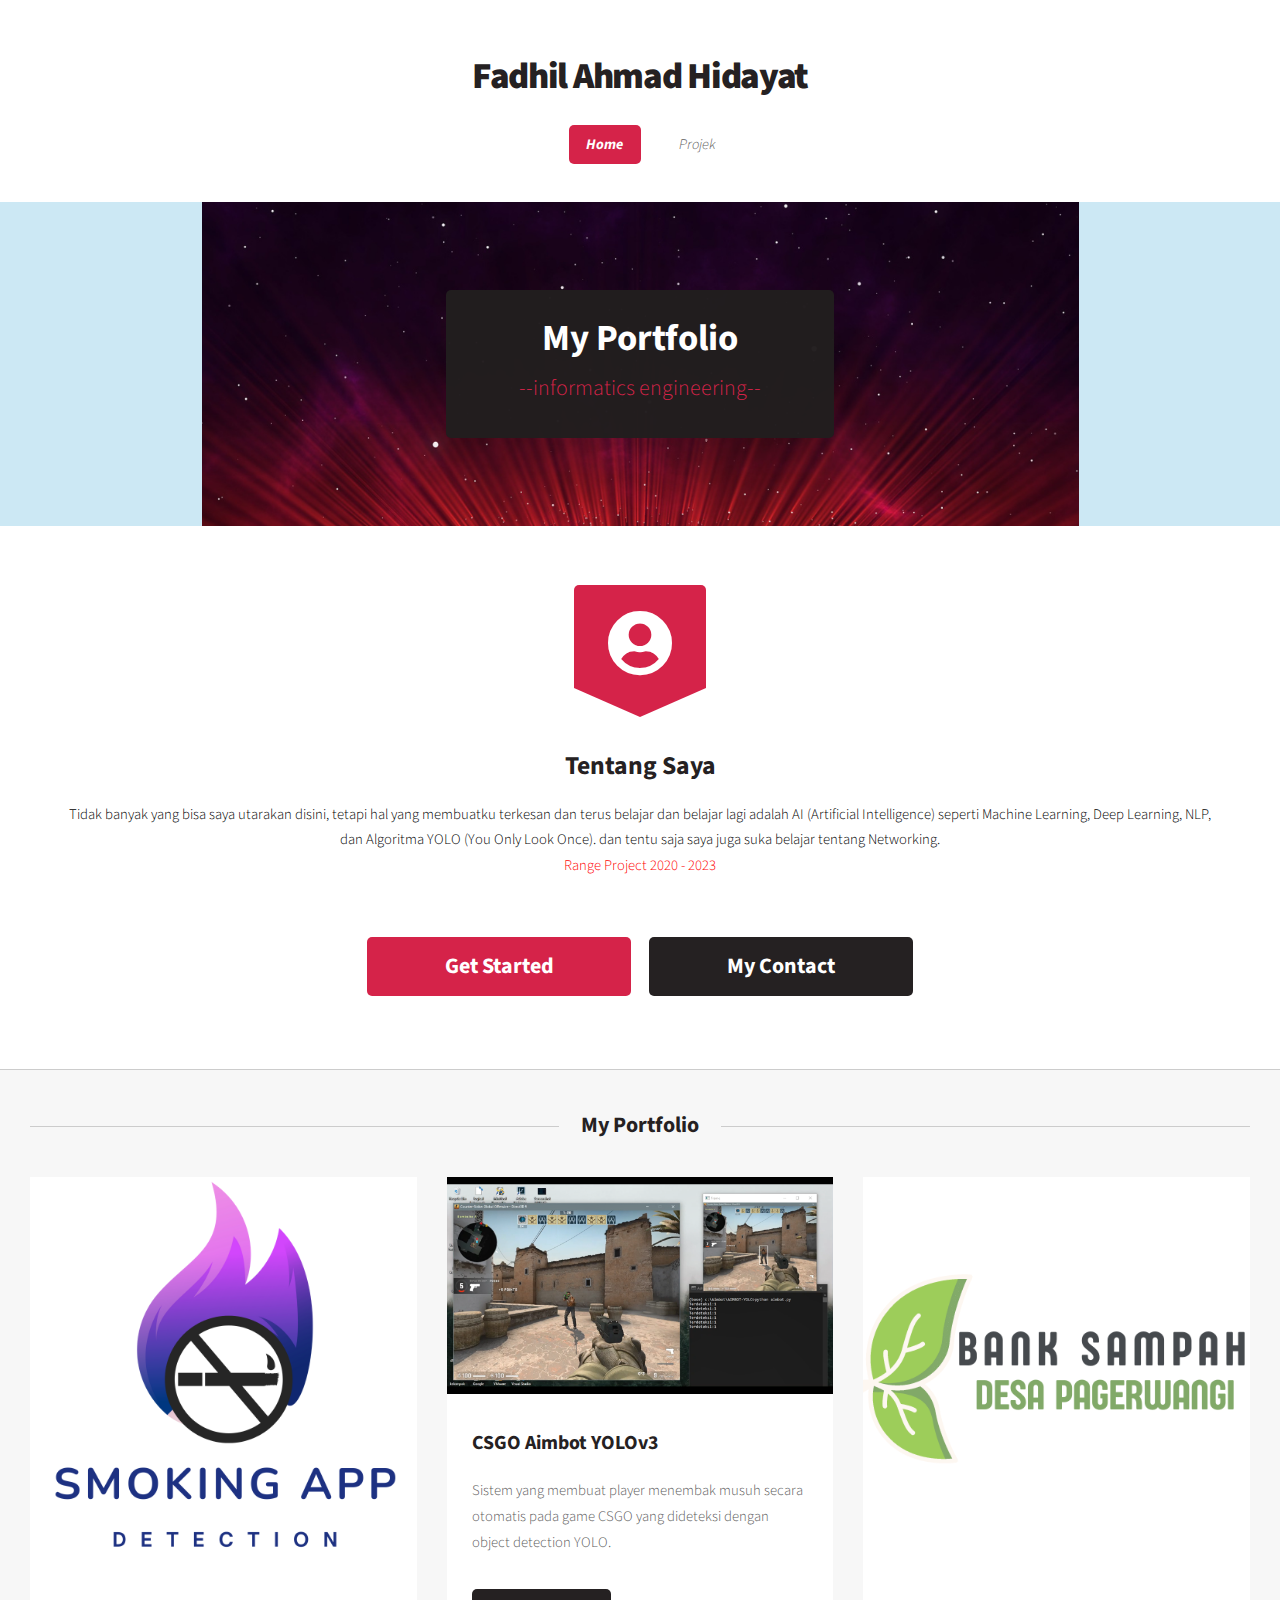
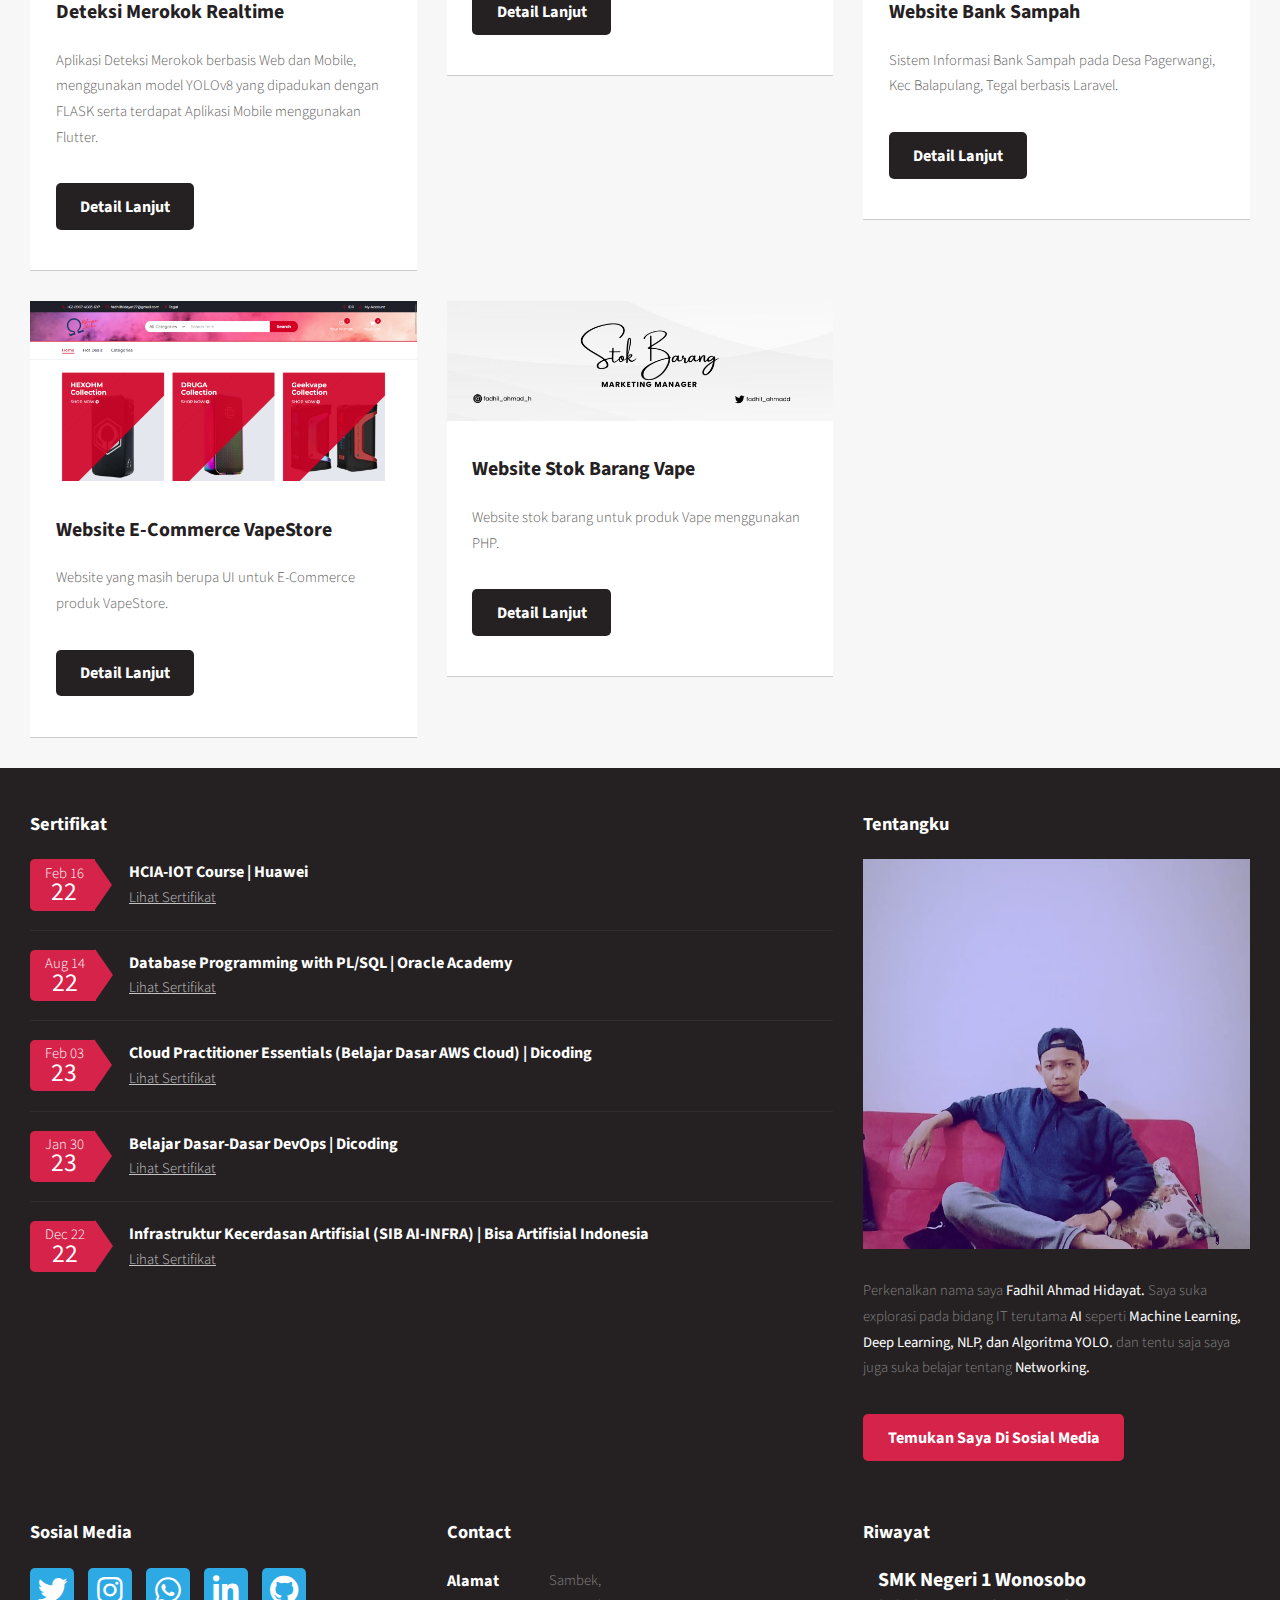
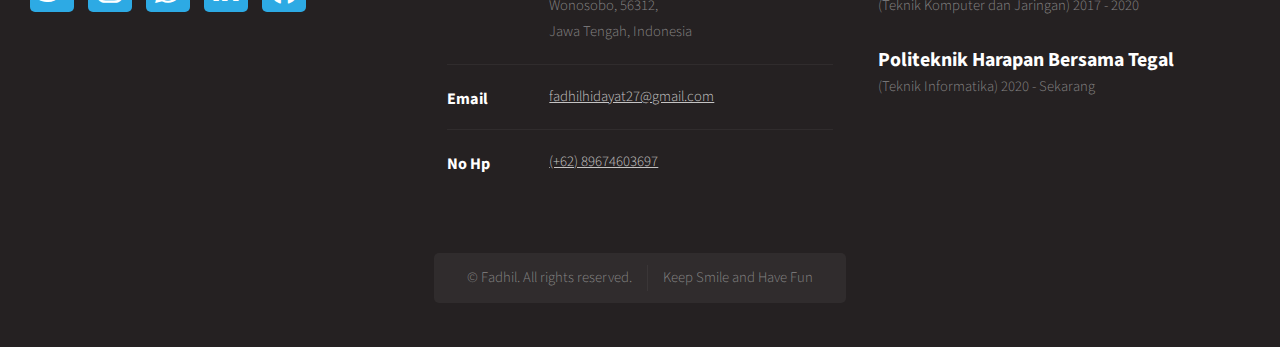
==== commit 9260f5bc: "update riwayat" ====
--- a/index.html
+++ b/index.html
@@ -258,14 +258,14 @@
 										<h3>
 											SMK Negeri 1 Wonosobo
 										</h3>
-										<p>2017 - 2020</p>
+										<p>(Teknik Komputer dan Jaringan) 2017 - 2020</p>
 									</ul>		
 									<ul>
 										<h3>
 											Politeknik Harapan Bersama Tegal
 										</h3>
-										<p>2020 - Sekarang</p>
-									</ul>								
+										<p>(Teknik Informatika) 2020 - Sekarang</p>
+									</ul>							
 								</section>
 							</div>
 							<div class="col-12">
